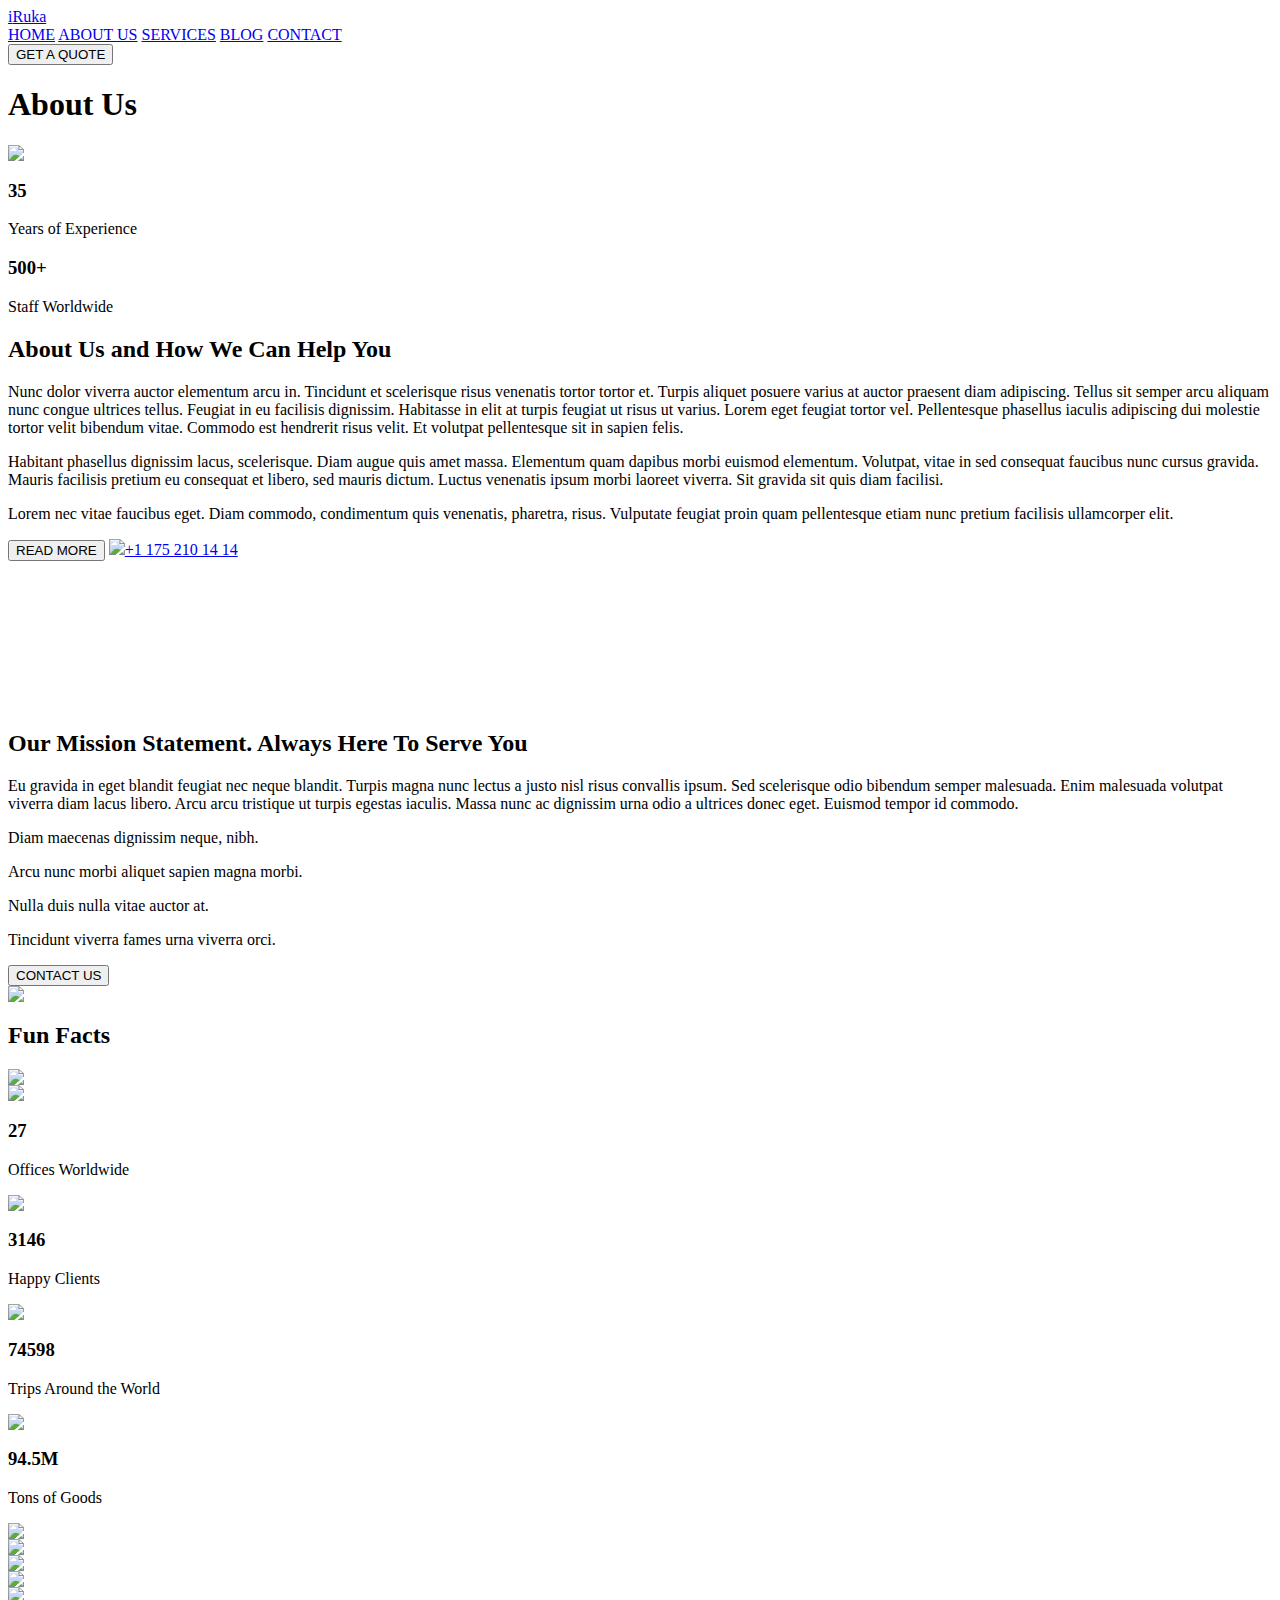
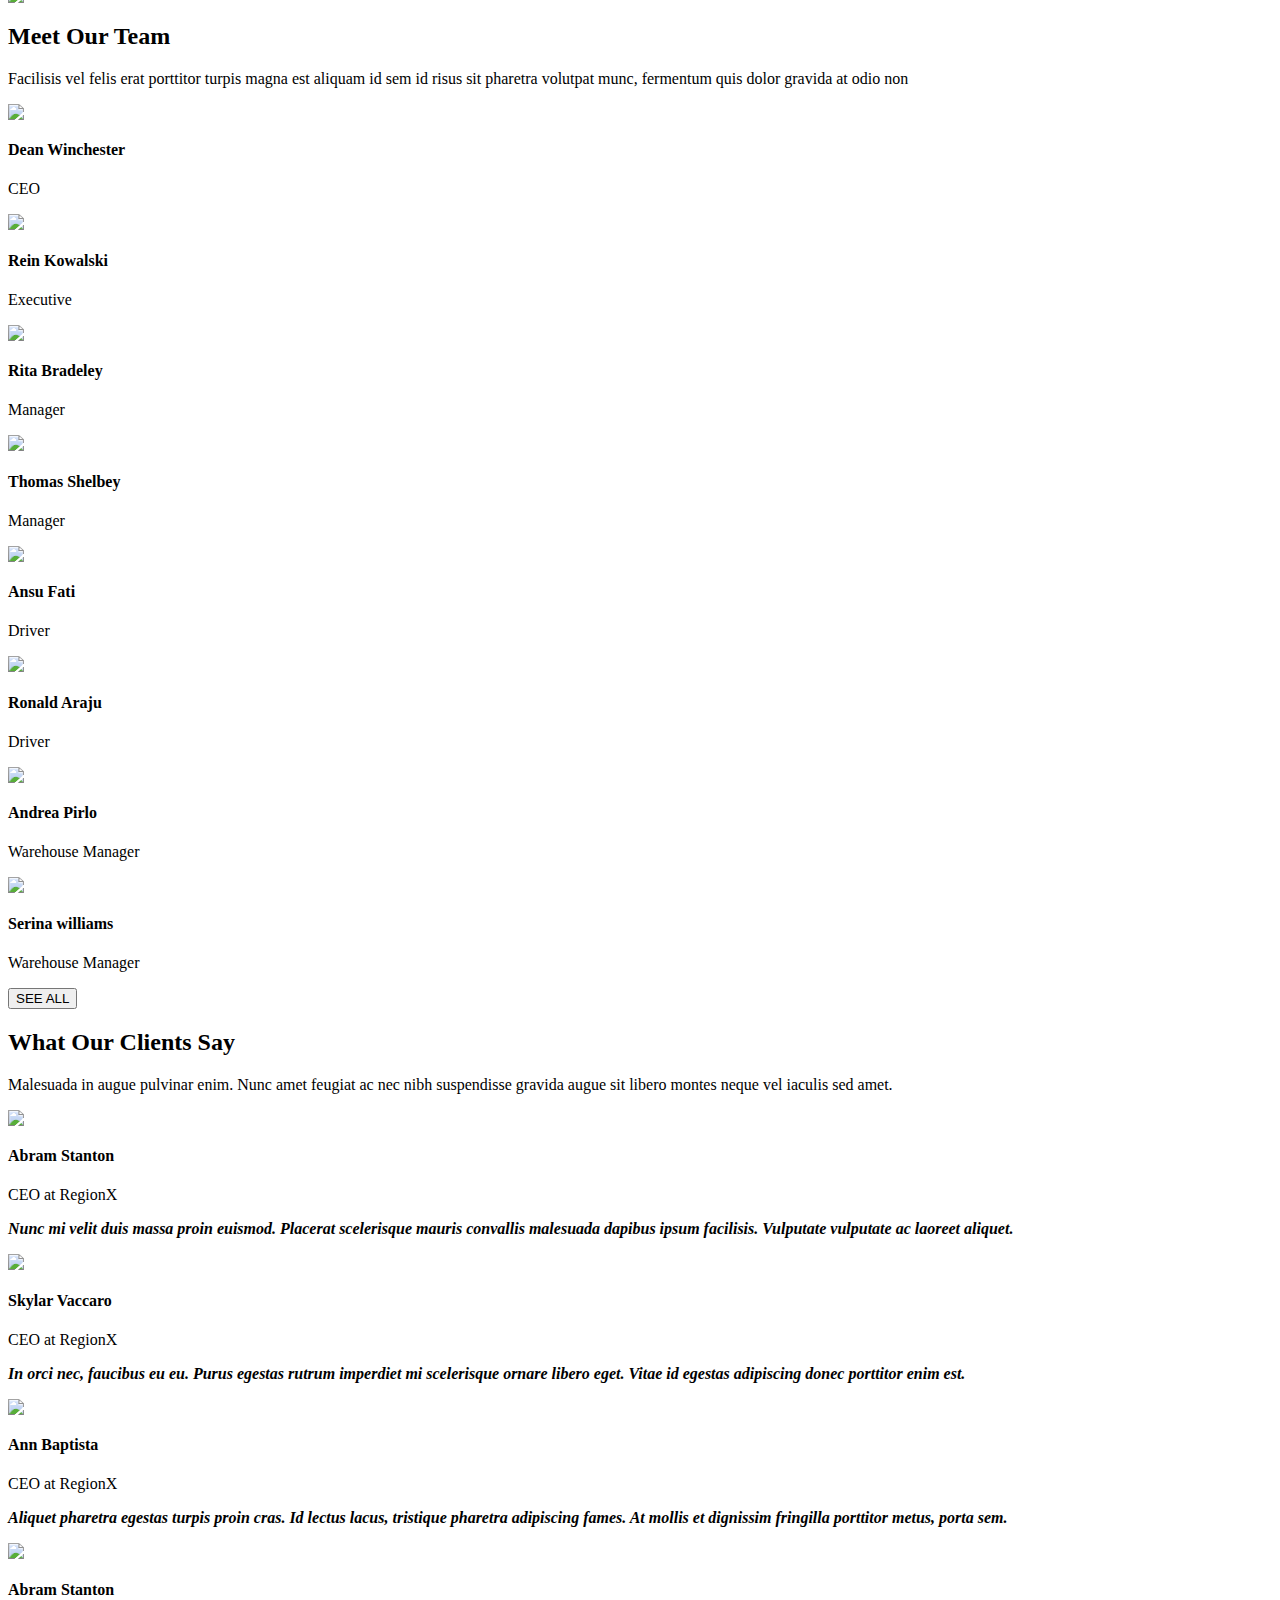
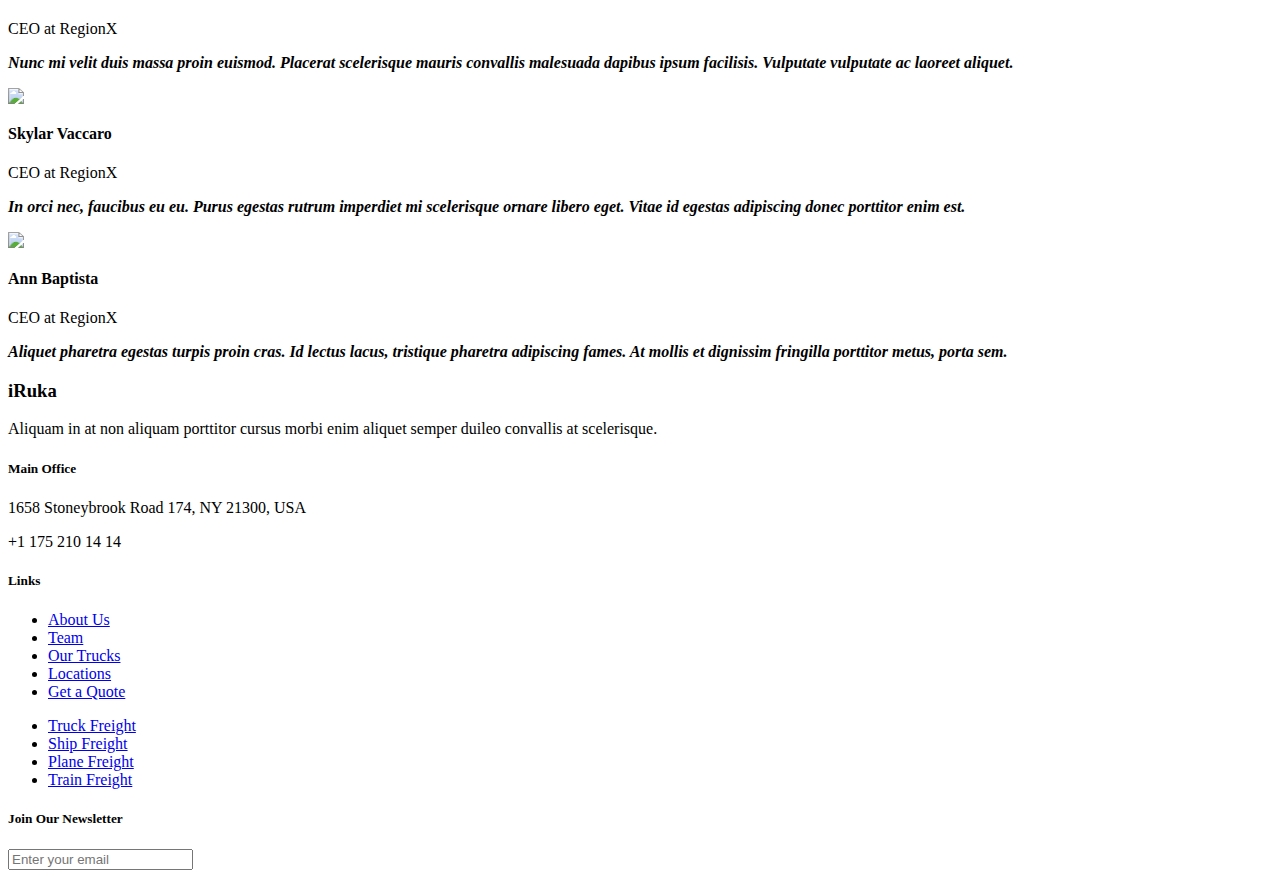
==== about.html @ fce58957 "modified HTML files" ====
<html lang="en">
<head>
    <meta charset="UTF-8">
    <meta name="viewport" content="width=device-width, initial-scale=1.0">
    <link rel="preconnect" href="https://fonts.googleapis.com">
    <link rel="preconnect" href="https://fonts.gstatic.com" crossorigin>
    <link href="https://fonts.googleapis.com/css2?family=Kaushan+Script&family=Public+Sans:wght@300;400&family=Work+Sans:wght@200;300;400;500;600;700;800&display=swap" rel="stylesheet">
    <link rel="stylesheet" href="https://cdnjs.cloudflare.com/ajax/libs/font-awesome/6.4.0/css/all.min.css" integrity="sha512-iecdLmaskl7CVkqkXNQ/ZH/XLlvWZOJyj7Yy7tcenmpD1ypASozpmT/E0iPtmFIB46ZmdtAc9eNBvH0H/ZpiBw==" crossorigin="anonymous" referrerpolicy="no-referrer" />
    <link rel="stylesheet" href="app/scss/style.css">
    <title>Iruka - Transportation & Logistics</title>
</head>
<body>
    <header class="header container">
        <nav class="flex flex-jc-sb flex-ai-c">
            <a href="/" class="header__logo"><span>i</span>Ruka</a>

            <a id="btnhamburger" href="#" class="header__menu hide-for-desktop">
                <span></span>
                <span></span>
                <span></span>
            </a>
            <div class="header__links hide-for-mobile">
                <a href="index.html">HOME</a>
                <a href="about.html">ABOUT US</a>
                <a href="#">SERVICES</a>
                <a href="#">BLOG</a>
                <a href="#">CONTACT</a>
            </div>
            <div class="hide-for-mobile">
                <a href="#" class="header__search hide-for-mobile">
                    <!--<img src="/images/search-solid 1.png">-->
                    <i class="fa-solid fa-magnifying-glass"></i>
                </a>
                <button type="button">GET A QUOTE</button>
            </div>
        </nav>
    </header>
    <section class="heroab container">
        <div class="heroab__text container">
        <h1>About Us</h1>
        </div>
    </section>
    <section class="solutionsab container">
        <div class="solutionsab__container">
            <div class="solutionsab__image">
               <img src="/images/about.png">
               <div class="solutionsab__boxes">
                <div class="box1">
                    <h3>35</h3>
                    <p>Years of Experience</p>
                </div>
                <div class="box2">
                    <h3>500+</h3>
                    <p>Staff Worldwide</p>
                </div>
               </div>
            </div>
            <div class="solutionsab__text">
                <h2>About Us and How We Can Help You</h2>
                <p>Nunc dolor viverra auctor elementum arcu in. Tincidunt et scelerisque risus venenatis tortor tortor et. Turpis aliquet posuere varius at auctor praesent diam adipiscing. Tellus sit semper arcu aliquam nunc congue ultrices tellus. Feugiat in eu facilisis dignissim. Habitasse in elit at turpis feugiat ut risus ut varius. Lorem eget feugiat tortor vel. Pellentesque phasellus iaculis adipiscing dui molestie tortor velit bibendum vitae. Commodo est hendrerit risus velit. Et volutpat pellentesque sit in sapien felis.</p>
                <p>Habitant phasellus dignissim lacus, scelerisque. Diam augue quis amet massa. Elementum quam dapibus morbi euismod elementum. Volutpat, vitae in sed consequat faucibus nunc cursus gravida. Mauris facilisis pretium eu consequat et libero, sed mauris dictum. Luctus venenatis ipsum morbi laoreet viverra. Sit gravida sit quis diam facilisi.</p>
                <p>Lorem nec vitae faucibus eget. Diam commodo, condimentum quis venenatis, pharetra, risus. Vulputate feugiat proin quam pellentesque etiam nunc pretium facilisis ullamcorper elit.</p>
                <div class="solutionsab__ctn">
                    <button type="button" class="solutionsab__cta">READ MORE</button>
                    <a href="#"><img src="/images/phone.png">+1 175 210 14 14</a>
                </div>
            </div>
        </div>
    </section>
    <section class="videobg">
        <div>
        <video src="/video/container_ship.mp4"></video>
        </div>
    </section>
    <section class="offersab mar-dow">
        <div class="container">
            <div class="offersab__text">
                <h2>Our Mission Statement.
                    Always Here To Serve You</h2>
                <p>
                    Eu gravida in eget blandit feugiat nec neque blandit. Turpis magna nunc lectus a justo nisl risus convallis ipsum. Sed scelerisque odio bibendum semper malesuada. Enim malesuada volutpat viverra diam lacus libero. Arcu arcu tristique ut turpis egestas iaculis. Massa nunc ac dignissim urna odio a ultrices donec eget. Euismod tempor id commodo.
                </p>
                <div class="offersab__check">
                    <p><i class="fa-solid fa-circle-check"></i>Diam maecenas dignissim neque, nibh.</p>
                    <p><i class="fa-solid fa-circle-check"></i>Arcu nunc morbi aliquet sapien magna morbi.</p>
                    <p><i class="fa-solid fa-circle-check"></i>Nulla duis nulla vitae auctor at.</p>
                    <p><i class="fa-solid fa-circle-check"></i>Tincidunt viverra fames urna viverra orci.</p>
                </div>
                <div class="offersab__ctn">
                    <button type="button" class="offersab__cta">CONTACT US</button>
                </div>
            </div>
            <div class="offersab__video">
                <img src="/images/mission.png">
            </div>
        </div>
    </section>
    <section class="facts">
        <div class="facts__container">
            <h2>Fun Facts</h2>
            <div class="facts__grid1">
                <div class="facts__image">
                    <img src="/images/map.png">
                </div>
                <div class="facts__items">
                    <div>
                    <div class="facts__item">
                        <img src="/images/officesworldwide.png">
                        <h3>27</h3>
                        <p>Offices Worldwide</p>
                    </div>
                    <div class="facts__item">
                        <img src="/images/happyclient.png">
                        <h3>3146</h3>
                        <p>Happy Clients</p>
                    </div>
                </div>
                <div>
                    <div class="facts__item">
                        <img src="/images/tripsaroundtheworld.png">
                        <h3>74598</h3>
                        <p>Trips Around the World</p>
                    </div>
                    <div class="facts__item">
                        <img src="/images/officesworldwide.png">
                        <h3>94.5M</h3>
                        <p>Tons of Goods</p>
                    </div>
                </div>
                </div>
            </div>
        </div>
    </section>
    <section class="offers">
        <div class="container">
            <div class="offers__grid">
                <div class="offers__item"><img src="/images/amazon.png"></div>
                <div class="offers__item"><img src="/images/redbull.png"></div>
                <div class="offers__item"><img src="/images/microsoft.png"></div>
                <div class="offers__item"><img src="/images/puma.png"></div>
                <div class="offers__item"><img src="/images/fedex.png"></div>
            </div>
        </div>
    </section>
    <section class="team container">
        <h2>Meet Our Team</h2>
        <p class="team__parag">Facilisis vel felis erat porttitor turpis magna est aliquam id sem id risus sit pharetra volutpat munc, fermentum quis dolor gravida at odio non</p>
        <div class="team__grid">
            <div class="team__item">
                <img src="/images/DeanWinchester.png">
                <div class="team__text">
                    <h4>Dean Winchester</h4>
                    <p>CEO</p>
                    <div class="social">
                        <a href="#"><i class="fa-brands fa-facebook-f"></i></a>
                        <a href="#"><i class="fa-brands fa-twitter"></i></a>
                        <a href="#"><i class="fa-brands fa-linkedin-in"></i></a>
                    </div>
                </div>
            </div>
            <div class="team__item">
                <img src="/images/ReinKowalski.png">
                <div class="team__text">
                    <h4>Rein Kowalski</h4>
                    <p>Executive</p>
                    <div class="social">
                        <a href="#"><i class="fa-brands fa-facebook-f"></i></a>
                        <a href="#"><i class="fa-brands fa-twitter"></i></a>
                        <a href="#"><i class="fa-brands fa-linkedin-in"></i></a>
                    </div>
                </div>
            </div><div class="team__item">
                <img src="/images/img3.png">
                <div class="team__text">
                    <h4>Rita Bradeley</h4>
                    <p>Manager</p>
                    <div class="social">
                        <a href="#"><i class="fa-brands fa-facebook-f"></i></a>
                        <a href="#"><i class="fa-brands fa-twitter"></i></a>
                        <a href="#"><i class="fa-brands fa-linkedin-in"></i></a>
                    </div>
                </div>
            </div><div class="team__item">
                <img src="/images/img4.png">
                <div class="team__text">
                    <h4>Thomas Shelbey</h4>
                    <p>Manager</p>
                    <div class="social">
                        <a href="#"><i class="fa-brands fa-facebook-f"></i></a>
                        <a href="#"><i class="fa-brands fa-twitter"></i></a>
                        <a href="#"><i class="fa-brands fa-linkedin-in"></i></a>
                    </div>
                </div>
            </div><div class="team__item">
                <img src="/images/img5.png">
                <div class="team__text">
                    <h4>Ansu Fati</h4>
                    <p>Driver</p>
                    <div class="social">
                        <a href="#"><i class="fa-brands fa-facebook-f"></i></a>
                        <a href="#"><i class="fa-brands fa-twitter"></i></a>
                        <a href="#"><i class="fa-brands fa-linkedin-in"></i></a>
                    </div>
                </div>
            </div><div class="team__item">
                <img src="/images/img6.png">
                <div class="team__text">
                    <h4>Ronald Araju</h4>
                    <p>Driver</p>
                    <div class="social">
                        <a href="#"><i class="fa-brands fa-facebook-f"></i></a>
                        <a href="#"><i class="fa-brands fa-twitter"></i></a>
                        <a href="#"><i class="fa-brands fa-linkedin-in"></i></a>
                    </div>
                </div>
            </div><div class="team__item">
                <img src="/images/img7.png">
                <div class="team__text">
                    <h4>Andrea Pirlo</h4>
                    <p>Warehouse Manager</p>
                    <div class="social">
                        <a href="#"><i class="fa-brands fa-facebook-f"></i></a>
                        <a href="#"><i class="fa-brands fa-twitter"></i></a>
                        <a href="#"><i class="fa-brands fa-linkedin-in"></i></a>
                    </div>
                </div>
            </div><div class="team__item">
                <img src="/images/img8.png">
                <div class="team__text">
                    <h4>Serina williams</h4>
                    <p>Warehouse Manager</p>
                    <div class="social">
                        <a href="#"><i class="fa-brands fa-facebook-f"></i></a>
                        <a href="#"><i class="fa-brands fa-twitter"></i></a>
                        <a href="#"><i class="fa-brands fa-linkedin-in"></i></a>
                    </div>
                </div>
            </div>
        </div>
        <div class="team__ctn">
            <button type="button" class="team__cta">SEE ALL</button>
        </div>
    </section>
    <section class="clients mar-top">
        <div class="container">
        <h2>What Our Clients Say</h2>
        <p class="clients__parag">Malesuada in augue pulvinar enim. Nunc amet feugiat ac nec nibh suspendisse gravida augue sit libero montes neque vel iaculis sed amet.</p>
        <div class="clients__flex">
        <div class="clients__profile">
            <img src="/images/profile1.png" draggable="false">
            <h4>Abram Stanton</h4>
            <p>CEO at RegionX</p>
            <p><em><strong>Nunc mi velit duis massa proin euismod. Placerat scelerisque mauris convallis malesuada dapibus ipsum facilisis. Vulputate vulputate ac laoreet aliquet.</strong></em></p>
        </div>
        <div class="clients__profile">
            <img src="/images/profile2.png" draggable="false">
            <h4>Skylar Vaccaro</h4>
            <p>CEO at RegionX</p>
            <p><em><strong>In orci nec, faucibus eu eu. Purus egestas rutrum imperdiet mi scelerisque ornare libero eget. Vitae id egestas adipiscing donec porttitor enim est.</strong></em></p>
        </div>
        <div class="clients__profile">
            <img src="/images/profile3.png" draggable="false">
            <h4>Ann Baptista</h4>
            <p>CEO at RegionX</p>
            <p><em><strong>Aliquet pharetra egestas turpis proin cras. Id lectus lacus, tristique pharetra adipiscing fames. At mollis et dignissim fringilla porttitor metus, porta sem.</strong></em></p>
        </div>
        <div class="clients__profile">
            <img src="/images/profile1.png" draggable="false">
            <h4>Abram Stanton</h4>
            <p>CEO at RegionX</p>
            <p><em><strong>Nunc mi velit duis massa proin euismod. Placerat scelerisque mauris convallis malesuada dapibus ipsum facilisis. Vulputate vulputate ac laoreet aliquet.</strong></em></p>
        </div>
        <div class="clients__profile">
            <img src="/images/profile2.png" draggable="false">
            <h4>Skylar Vaccaro</h4>
            <p>CEO at RegionX</p>
            <p><em><strong>In orci nec, faucibus eu eu. Purus egestas rutrum imperdiet mi scelerisque ornare libero eget. Vitae id egestas adipiscing donec porttitor enim est.</strong></em></p>
        </div>
        <div class="clients__profile">
            <img src="/images/profile3.png" draggable="false">
            <h4>Ann Baptista</h4>
            <p>CEO at RegionX</p>
            <p><em><strong>Aliquet pharetra egestas turpis proin cras. Id lectus lacus, tristique pharetra adipiscing fames. At mollis et dignissim fringilla porttitor metus, porta sem.</strong></em></p>
        </div>
        </div>
        <div class="clients__point">
            <span class="ponit1"></span>
            <span class="ponit1"></span>
            <span class="ponit1"></span>
        </div>
        </div>
    </section>
    <footer class="footer container">
        <div class="footer__container">
            <div class="footer__row">
                <div class="footer__col">
                    <h3>iRuka</h3>
                    <p>Aliquam in at non aliquam porttitor 
                        cursus morbi enim aliquet semper
                        duileo convallis at scelerisque. 
                    </p>
                    <div class="footer__social">
                        <a href="#"><i class="fa-brands fa-facebook-f"></i></a>
                        <a href="#"><i class="fa-brands fa-twitter"></i></a>
                        <a href="#"><i class="fa-brands fa-linkedin-in"></i></a>
                    </div>
                </div>
                <div class="footer__col main">
                    <h5>Main Office</h5>
                    <p>
                        1658 Stoneybrook Road 174, NY 21300, USA
                    </p>
                    <p>
                        +1 175 210 14 14
                    </p>
                </div>
                <div class="footer__col links">
                    <h5>Links</h5>
                    <ul>
                        <li><a href="about.html">About Us</a></li>
                        <li><a href="team.html">Team</a></li>
                        <li><a href="#">Our Trucks</a></li>
                        <li><a href="Locations.html">Locations</a></li>
                        <li><a href="#">Get a Quote</a></li>
                    </ul>
                </div>
                <div class="footer__col links2">
                    <ul>
                        <li><a href="#">Truck Freight</a></li>
                        <li><a href="#">Ship Freight</a></li>
                        <li><a href="#">Plane Freight</a></li>
                        <li><a href="#">Train Freight</a></li>
                    </ul>
                </div>
                <div class="footer__col">
                    <h5>Join Our Newsletter</h5>
                    <div class="footer__input">
                        <input type="email" placeholder="Enter your email">
                        <a href="#"><i class="fa-solid fa-paper-plane"></i></a>
                    </div>
                </div>
            </div>
        </div>
    </footer>

    <script src="/app/js/script.js"></script>
</body>
</html>
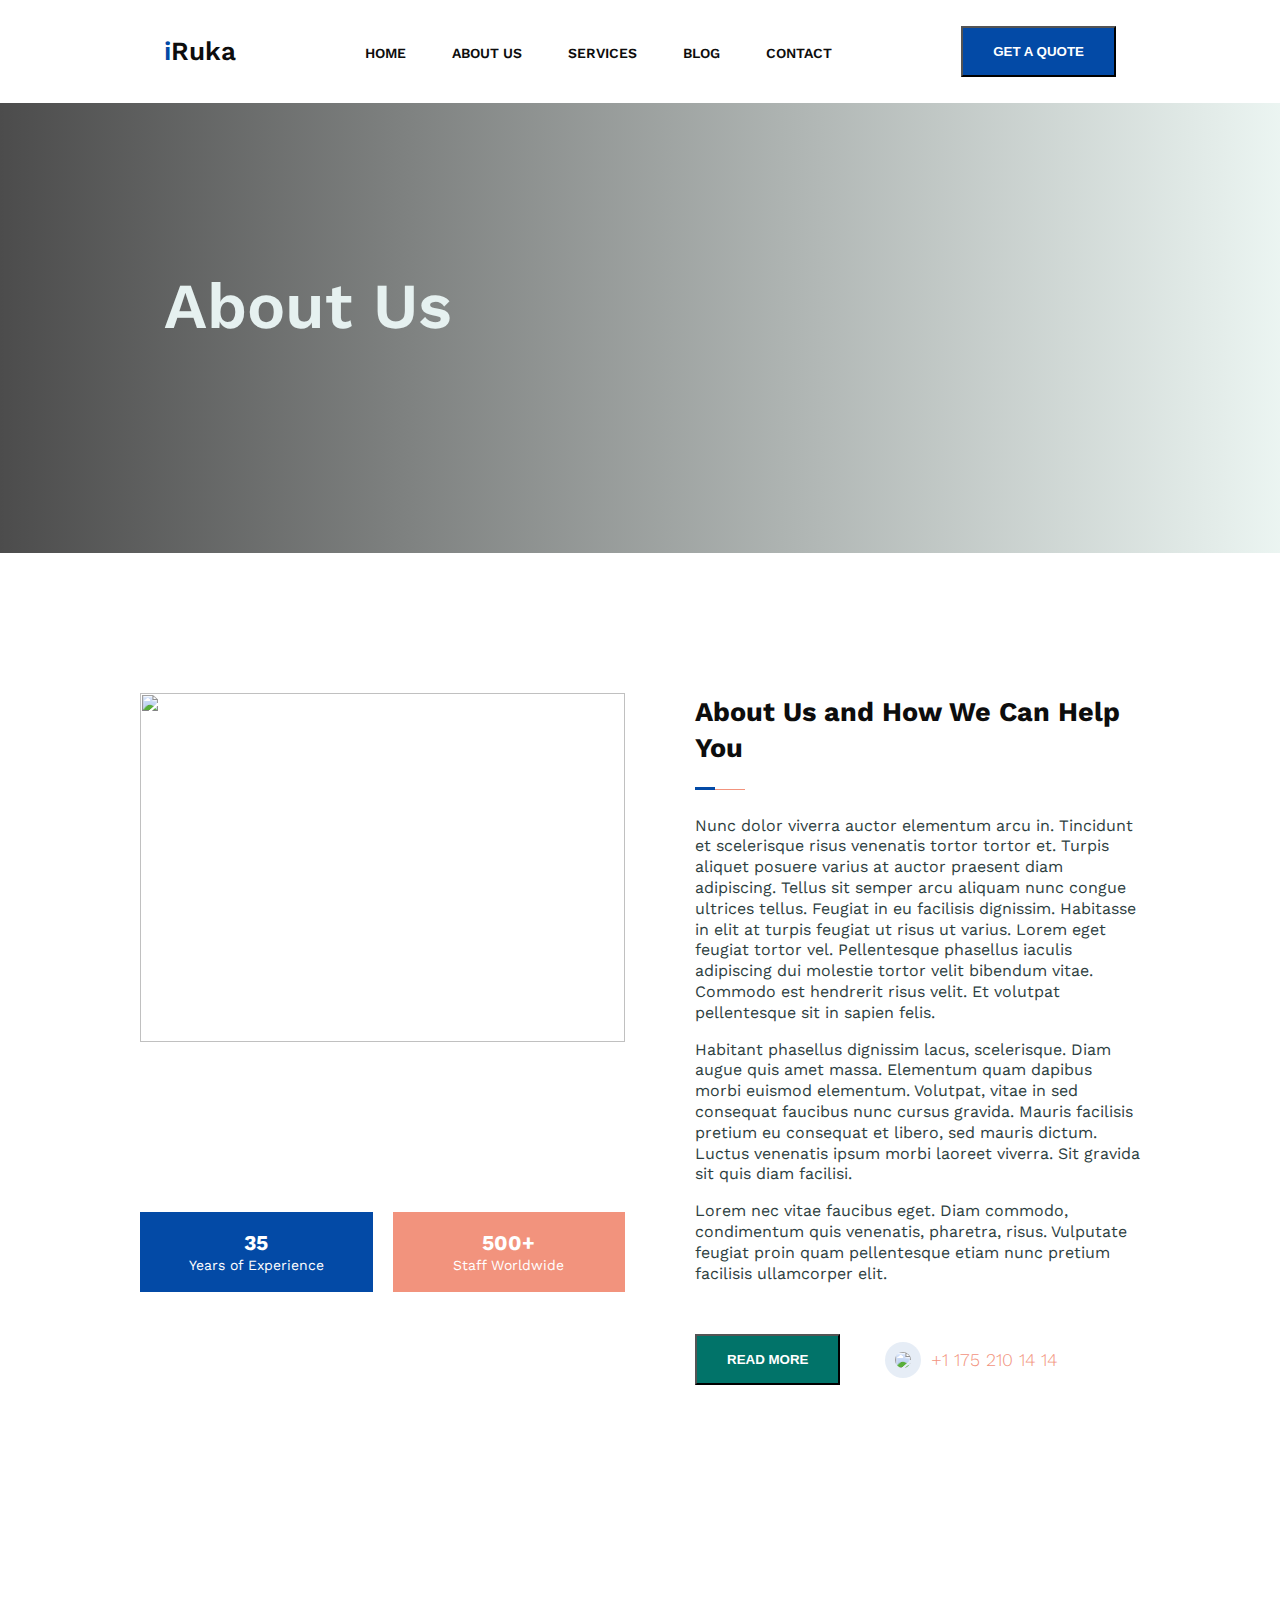
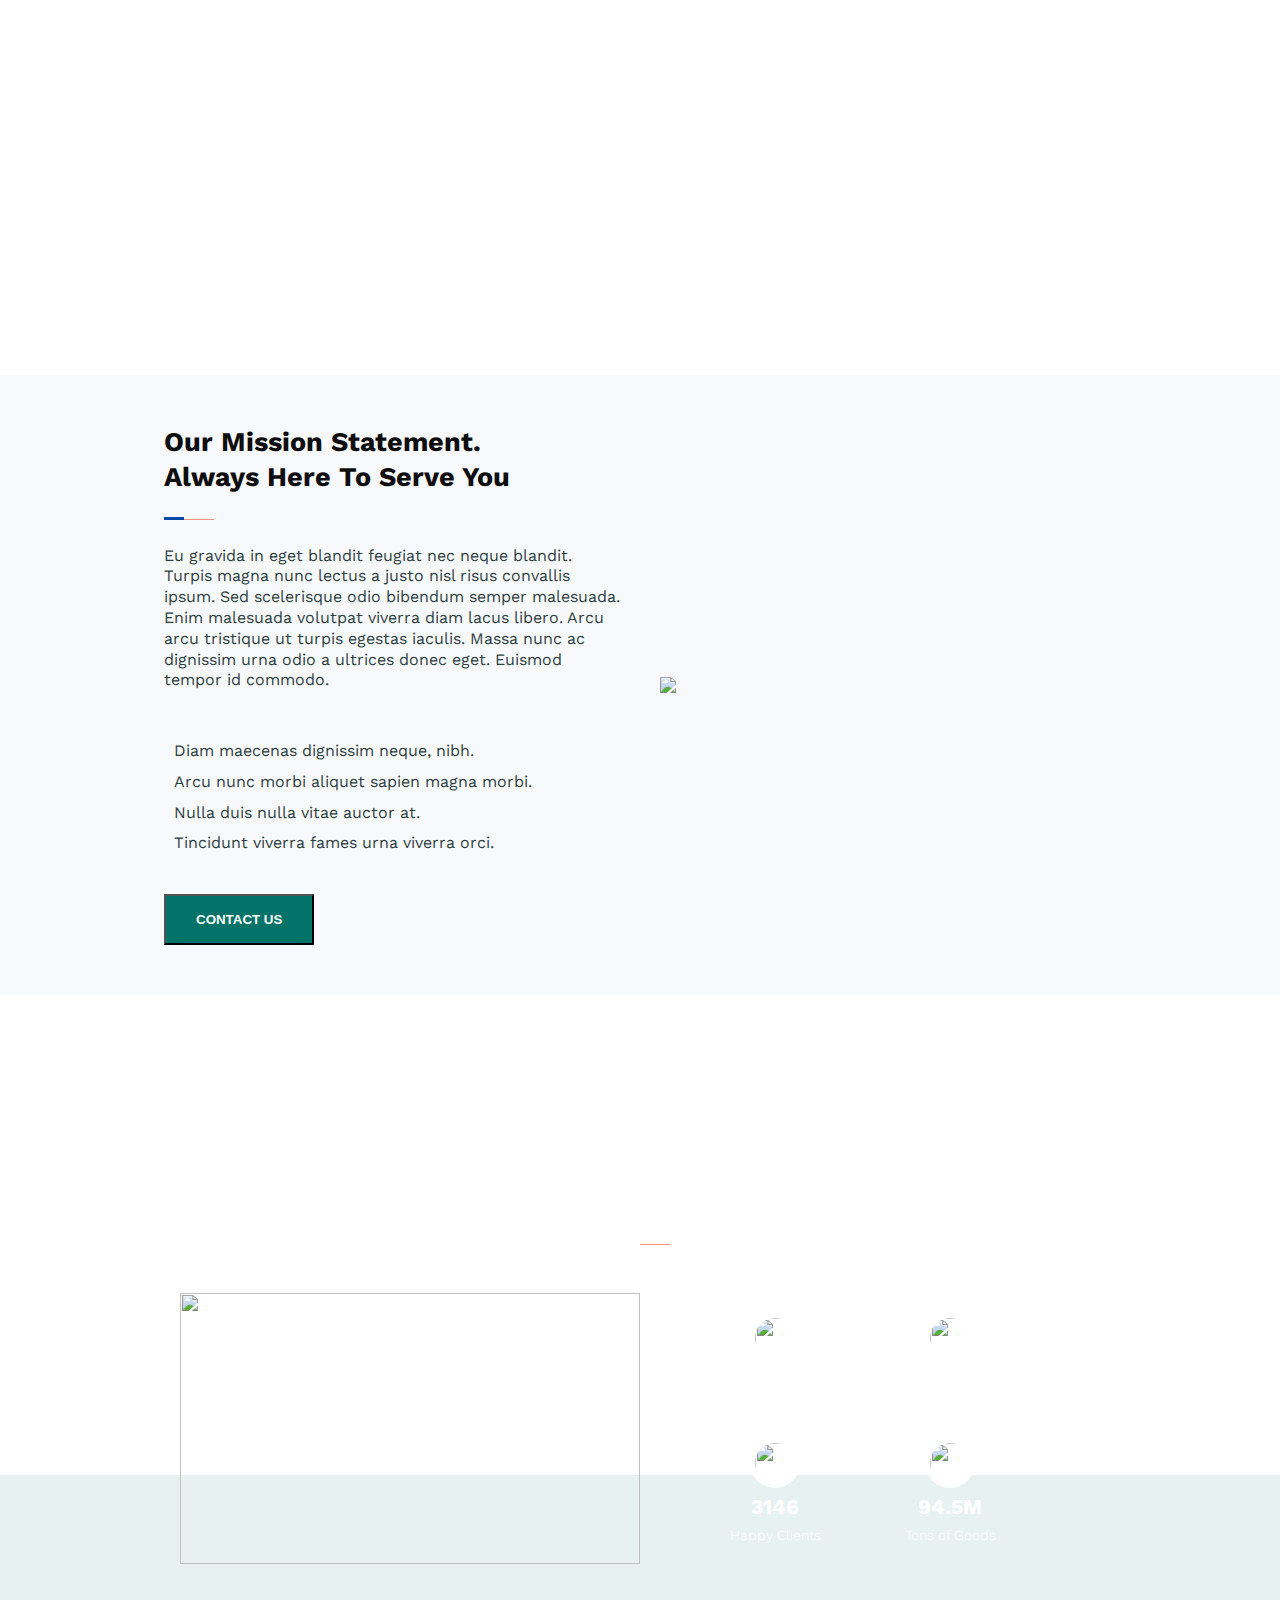
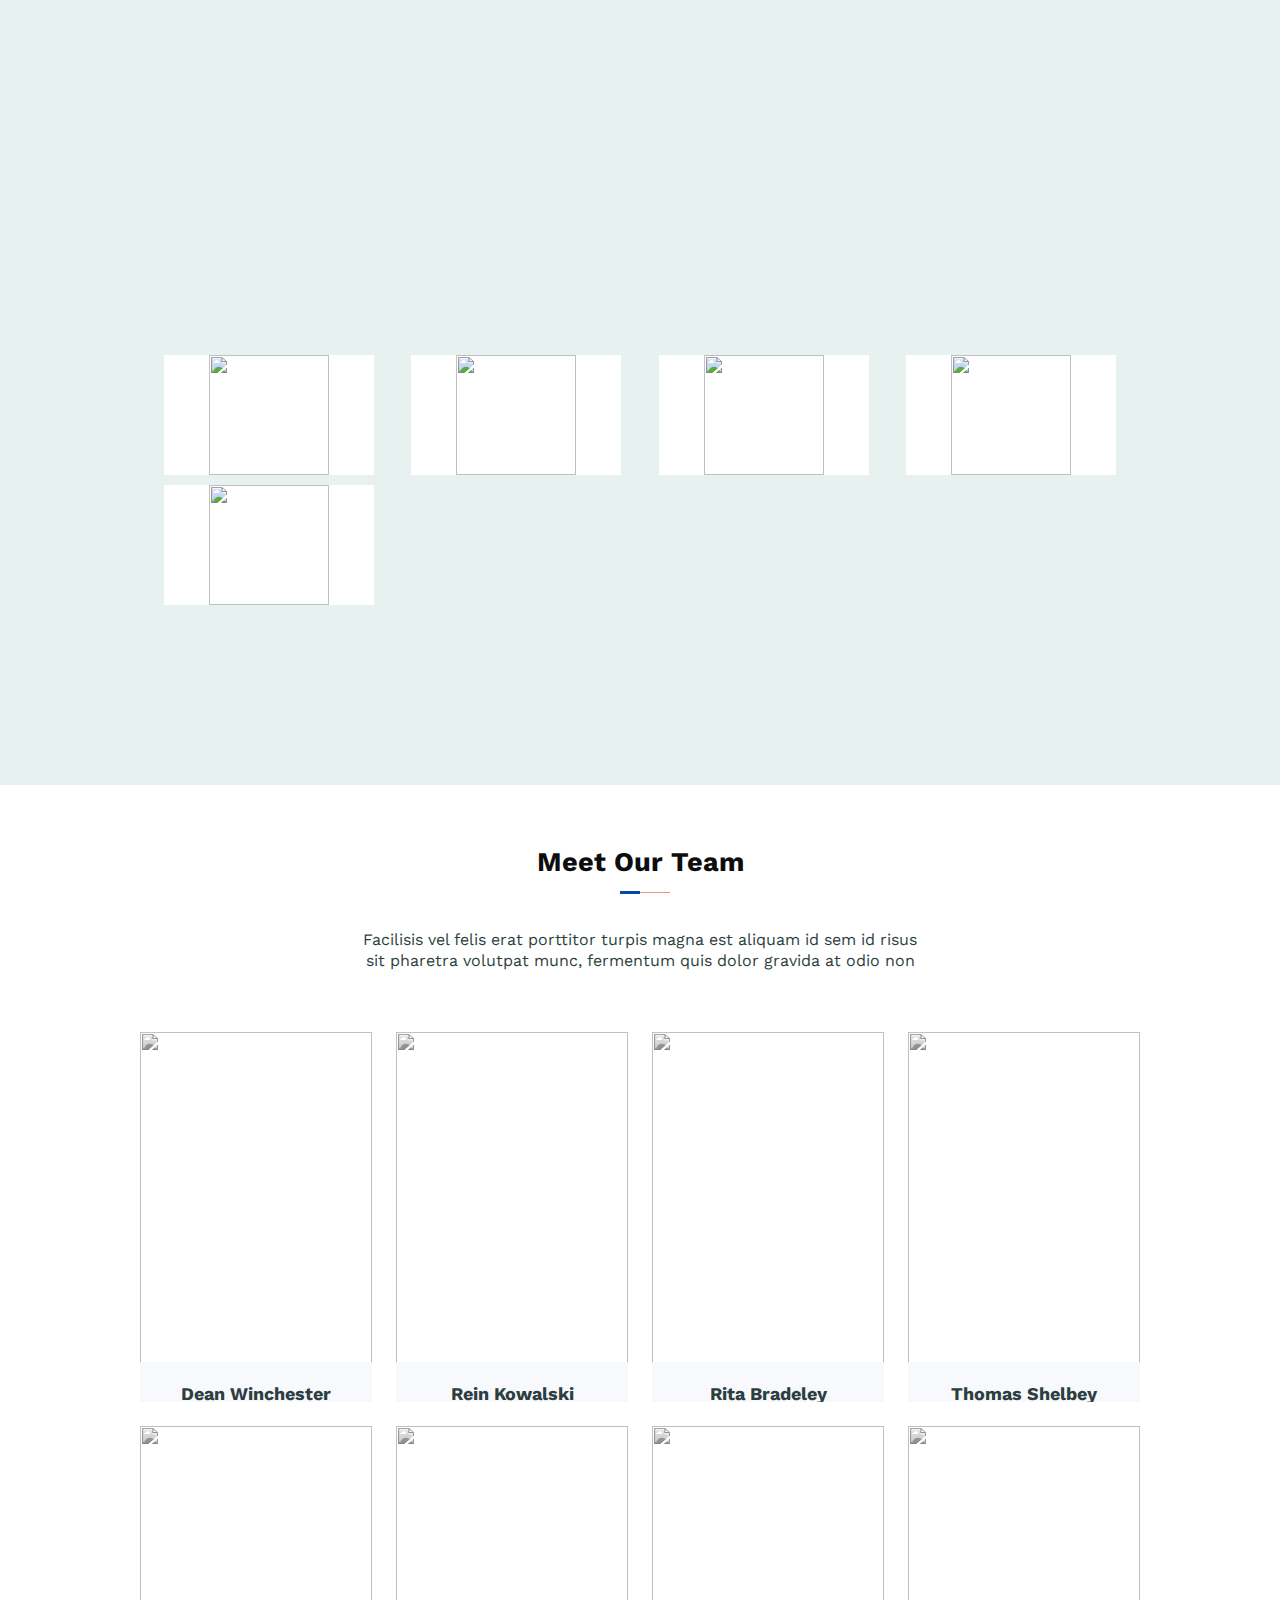
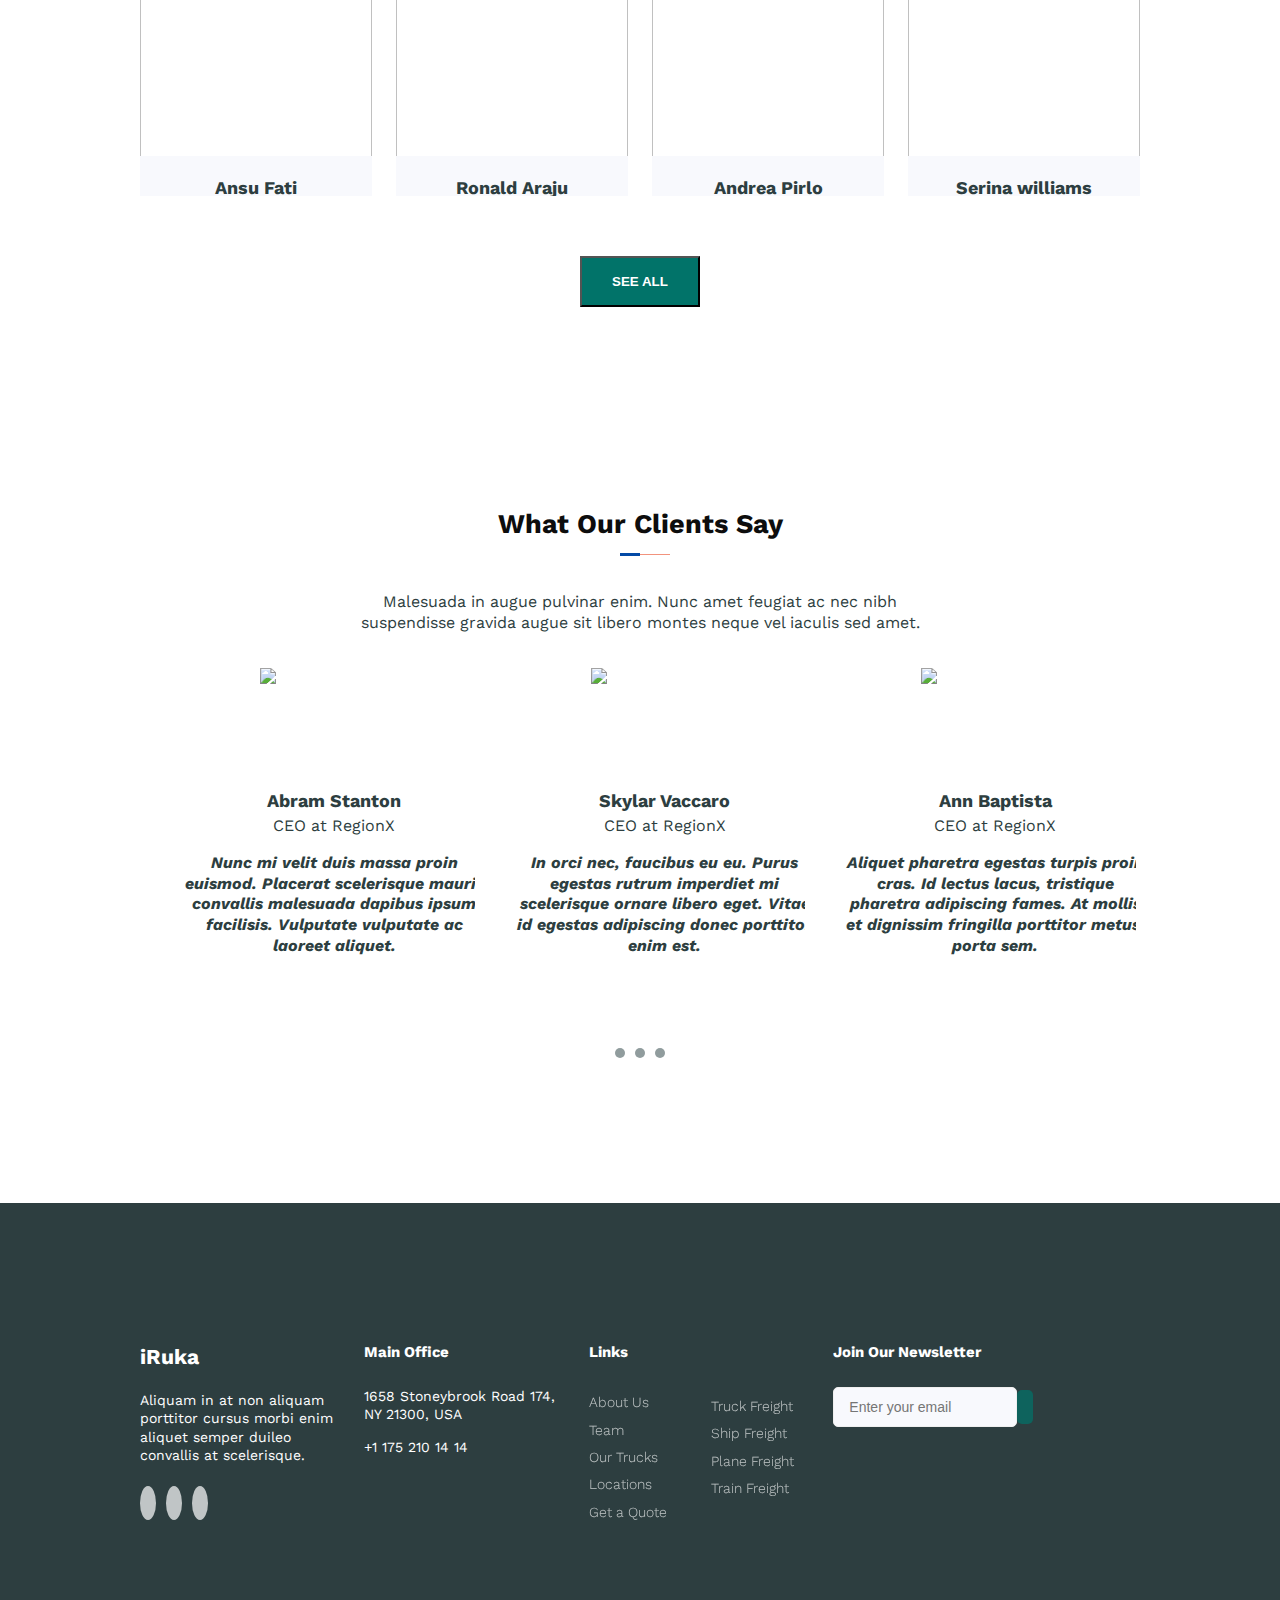
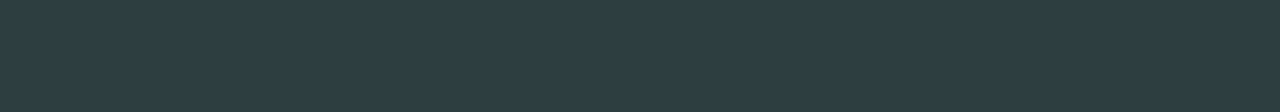
==== commit c4e4da29: "add pages" ====
--- a/about.html
+++ b/about.html
@@ -43,7 +43,7 @@
     <section class="solutionsab container">
         <div class="solutionsab__container">
             <div class="solutionsab__image">
-               <img src="/images/about.png">
+               <img src="./images/about.png">
                <div class="solutionsab__boxes">
                 <div class="box1">
                     <h3>35</h3>
@@ -62,14 +62,14 @@
                 <p>Lorem nec vitae faucibus eget. Diam commodo, condimentum quis venenatis, pharetra, risus. Vulputate feugiat proin quam pellentesque etiam nunc pretium facilisis ullamcorper elit.</p>
                 <div class="solutionsab__ctn">
                     <button type="button" class="solutionsab__cta">READ MORE</button>
-                    <a href="#"><img src="/images/phone.png">+1 175 210 14 14</a>
+                    <a href="#"><img src="./images/phone.png">+1 175 210 14 14</a>
                 </div>
             </div>
         </div>
     </section>
     <section class="videobg">
         <div>
-        <video src="/video/container_ship.mp4"></video>
+        <video src="./video/container_ship.mp4"></video>
         </div>
     </section>
     <section class="offersab mar-dow">
@@ -91,7 +91,7 @@
                 </div>
             </div>
             <div class="offersab__video">
-                <img src="/images/mission.png">
+                <img src="./images/mission.png">
             </div>
         </div>
     </section>
@@ -100,29 +100,29 @@
             <h2>Fun Facts</h2>
             <div class="facts__grid1">
                 <div class="facts__image">
-                    <img src="/images/map.png">
+                    <img src="./images/map.png">
                 </div>
                 <div class="facts__items">
                     <div>
                     <div class="facts__item">
-                        <img src="/images/officesworldwide.png">
+                        <img src="./images/officesworldwide.png">
                         <h3>27</h3>
                         <p>Offices Worldwide</p>
                     </div>
                     <div class="facts__item">
-                        <img src="/images/happyclient.png">
+                        <img src="./images/happyclient.png">
                         <h3>3146</h3>
                         <p>Happy Clients</p>
                     </div>
                 </div>
                 <div>
                     <div class="facts__item">
-                        <img src="/images/tripsaroundtheworld.png">
+                        <img src="./images/tripsaroundtheworld.png">
                         <h3>74598</h3>
                         <p>Trips Around the World</p>
                     </div>
                     <div class="facts__item">
-                        <img src="/images/officesworldwide.png">
+                        <img src="./images/officesworldwide.png">
                         <h3>94.5M</h3>
                         <p>Tons of Goods</p>
                     </div>
@@ -134,11 +134,11 @@
     <section class="offers">
         <div class="container">
             <div class="offers__grid">
-                <div class="offers__item"><img src="/images/amazon.png"></div>
-                <div class="offers__item"><img src="/images/redbull.png"></div>
-                <div class="offers__item"><img src="/images/microsoft.png"></div>
-                <div class="offers__item"><img src="/images/puma.png"></div>
-                <div class="offers__item"><img src="/images/fedex.png"></div>
+                <div class="offers__item"><img src="./images/amazon.png"></div>
+                <div class="offers__item"><img src="./images/redbull.png"></div>
+                <div class="offers__item"><img src="./images/microsoft.png"></div>
+                <div class="offers__item"><img src="./images/puma.png"></div>
+                <div class="offers__item"><img src="./images/fedex.png"></div>
             </div>
         </div>
     </section>
@@ -147,7 +147,7 @@
         <p class="team__parag">Facilisis vel felis erat porttitor turpis magna est aliquam id sem id risus sit pharetra volutpat munc, fermentum quis dolor gravida at odio non</p>
         <div class="team__grid">
             <div class="team__item">
-                <img src="/images/DeanWinchester.png">
+                <img src="./images/DeanWinchester.png">
                 <div class="team__text">
                     <h4>Dean Winchester</h4>
                     <p>CEO</p>
@@ -159,7 +159,7 @@
                 </div>
             </div>
             <div class="team__item">
-                <img src="/images/ReinKowalski.png">
+                <img src="./images/ReinKowalski.png">
                 <div class="team__text">
                     <h4>Rein Kowalski</h4>
                     <p>Executive</p>
@@ -170,7 +170,7 @@
                     </div>
                 </div>
             </div><div class="team__item">
-                <img src="/images/img3.png">
+                <img src="./images/img3.png">
                 <div class="team__text">
                     <h4>Rita Bradeley</h4>
                     <p>Manager</p>
@@ -181,7 +181,7 @@
                     </div>
                 </div>
             </div><div class="team__item">
-                <img src="/images/img4.png">
+                <img src="./images/img4.png">
                 <div class="team__text">
                     <h4>Thomas Shelbey</h4>
                     <p>Manager</p>
@@ -192,7 +192,7 @@
                     </div>
                 </div>
             </div><div class="team__item">
-                <img src="/images/img5.png">
+                <img src="./images/img5.png">
                 <div class="team__text">
                     <h4>Ansu Fati</h4>
                     <p>Driver</p>
@@ -203,7 +203,7 @@
                     </div>
                 </div>
             </div><div class="team__item">
-                <img src="/images/img6.png">
+                <img src="./images/img6.png">
                 <div class="team__text">
                     <h4>Ronald Araju</h4>
                     <p>Driver</p>
@@ -214,7 +214,7 @@
                     </div>
                 </div>
             </div><div class="team__item">
-                <img src="/images/img7.png">
+                <img src="./images/img7.png">
                 <div class="team__text">
                     <h4>Andrea Pirlo</h4>
                     <p>Warehouse Manager</p>
@@ -225,7 +225,7 @@
                     </div>
                 </div>
             </div><div class="team__item">
-                <img src="/images/img8.png">
+                <img src="./images/img8.png">
                 <div class="team__text">
                     <h4>Serina williams</h4>
                     <p>Warehouse Manager</p>
@@ -247,37 +247,37 @@
         <p class="clients__parag">Malesuada in augue pulvinar enim. Nunc amet feugiat ac nec nibh suspendisse gravida augue sit libero montes neque vel iaculis sed amet.</p>
         <div class="clients__flex">
         <div class="clients__profile">
-            <img src="/images/profile1.png" draggable="false">
+            <img src="./images/profile1.png" draggable="false">
             <h4>Abram Stanton</h4>
             <p>CEO at RegionX</p>
             <p><em><strong>Nunc mi velit duis massa proin euismod. Placerat scelerisque mauris convallis malesuada dapibus ipsum facilisis. Vulputate vulputate ac laoreet aliquet.</strong></em></p>
         </div>
         <div class="clients__profile">
-            <img src="/images/profile2.png" draggable="false">
+            <img src="./images/profile2.png" draggable="false">
             <h4>Skylar Vaccaro</h4>
             <p>CEO at RegionX</p>
             <p><em><strong>In orci nec, faucibus eu eu. Purus egestas rutrum imperdiet mi scelerisque ornare libero eget. Vitae id egestas adipiscing donec porttitor enim est.</strong></em></p>
         </div>
         <div class="clients__profile">
-            <img src="/images/profile3.png" draggable="false">
+            <img src="./images/profile3.png" draggable="false">
             <h4>Ann Baptista</h4>
             <p>CEO at RegionX</p>
             <p><em><strong>Aliquet pharetra egestas turpis proin cras. Id lectus lacus, tristique pharetra adipiscing fames. At mollis et dignissim fringilla porttitor metus, porta sem.</strong></em></p>
         </div>
         <div class="clients__profile">
-            <img src="/images/profile1.png" draggable="false">
+            <img src="./images/profile1.png" draggable="false">
             <h4>Abram Stanton</h4>
             <p>CEO at RegionX</p>
             <p><em><strong>Nunc mi velit duis massa proin euismod. Placerat scelerisque mauris convallis malesuada dapibus ipsum facilisis. Vulputate vulputate ac laoreet aliquet.</strong></em></p>
         </div>
         <div class="clients__profile">
-            <img src="/images/profile2.png" draggable="false">
+            <img src="./images/profile2.png" draggable="false">
             <h4>Skylar Vaccaro</h4>
             <p>CEO at RegionX</p>
             <p><em><strong>In orci nec, faucibus eu eu. Purus egestas rutrum imperdiet mi scelerisque ornare libero eget. Vitae id egestas adipiscing donec porttitor enim est.</strong></em></p>
         </div>
         <div class="clients__profile">
-            <img src="/images/profile3.png" draggable="false">
+            <img src="./images/profile3.png" draggable="false">
             <h4>Ann Baptista</h4>
             <p>CEO at RegionX</p>
             <p><em><strong>Aliquet pharetra egestas turpis proin cras. Id lectus lacus, tristique pharetra adipiscing fames. At mollis et dignissim fringilla porttitor metus, porta sem.</strong></em></p>
@@ -319,7 +319,7 @@
                     <ul>
                         <li><a href="about.html">About Us</a></li>
                         <li><a href="team.html">Team</a></li>
-                        <li><a href="#">Our Trucks</a></li>
+                        <li><a href="truck.html">Our Trucks</a></li>
                         <li><a href="Locations.html">Locations</a></li>
                         <li><a href="#">Get a Quote</a></li>
                     </ul>
--- a/app/scss/style.css
+++ b/app/scss/style.css
@@ -0,0 +1,2594 @@
+html {
+  font-size: 100%;
+  -webkit-box-sizing: border-box;
+          box-sizing: border-box;
+}
+
+*, *::before, *::after {
+  -webkit-box-sizing: inherit;
+          box-sizing: inherit;
+}
+
+body {
+  margin: 0;
+  padding: 0;
+  font-family: 'Work Sans', sans-serif;
+  color: #2D3E40;
+  font-size: 1.125rem;
+  font-weight: 300;
+  line-height: 1.3;
+}
+
+a, a:visited, a:hover {
+  text-decoration: none;
+}
+
+.container {
+  padding-left: 1.5rem;
+  padding-right: 1.5rem;
+}
+
+p {
+  color: #2D3E40;
+  font-size: 1rem;
+  font-weight: 400;
+}
+
+h1, h3 {
+  margin-top: 0;
+}
+
+h2 {
+  color: #0D0D0D;
+  position: relative;
+  margin-bottom: 50px;
+}
+
+@media (min-width: 64em) {
+  h2 {
+    font-size: 2,125rem;
+  }
+}
+
+h2::after {
+  content: "";
+  display: block;
+  width: 20px;
+  height: 3px;
+  background: #034AA6;
+  position: absolute;
+  z-index: 1;
+  top: 130%;
+}
+
+h2::before {
+  content: "";
+  display: block;
+  width: 50px;
+  height: 1px;
+  background: #F2937D;
+  position: absolute;
+  top: 133%;
+}
+
+.flex {
+  display: -webkit-box;
+  display: -ms-flexbox;
+  display: flex;
+}
+
+.flex-jc-sb {
+  -webkit-box-pack: justify;
+      -ms-flex-pack: justify;
+          justify-content: space-between;
+}
+
+.flex-jc-c {
+  -webkit-box-pack: center;
+      -ms-flex-pack: center;
+          justify-content: center;
+}
+
+.flex-ai-c {
+  -webkit-box-align: center;
+      -ms-flex-align: center;
+          align-items: center;
+}
+
+button, .button {
+  background: #034AA6;
+  padding: 1rem;
+  cursor: pointer;
+  color: #FFFFFF;
+  font-weight: 600;
+}
+
+@media (min-width: 40em) {
+  button, .button {
+    padding: 1rem 1.875rem;
+  }
+}
+
+@media (max-width: 63.9375em) {
+  .hide-for-mobile {
+    display: none;
+  }
+}
+
+@media (min-width: 64em) {
+  .hide-for-desktop {
+    display: none;
+  }
+}
+
+.mar-dow {
+  margin-bottom: 120px;
+}
+
+.mar-top {
+  margin-top: 60px;
+}
+
+.header nav {
+  padding: 26px;
+}
+
+@media (min-width: 64em) {
+  .header nav {
+    padding-left: 140px;
+    padding-right: 140px;
+  }
+}
+
+.header__logo {
+  font-size: 1.625rem;
+  font-weight: 600;
+  color: #0D0D0D;
+}
+
+.header__logo > span {
+  color: #034AA6;
+}
+
+.header__menu > span {
+  display: block;
+  width: 26px;
+  height: 2px;
+  background-color: #0D0D0D;
+}
+
+.header__menu > span:not(:last-child) {
+  margin-bottom: 3px;
+}
+
+.header__links a {
+  font-size: 0.875rem;
+  font-weight: 600;
+  color: #0D0D0D;
+  -webkit-transition: color 200ms ease-in-out;
+  transition: color 200ms ease-in-out;
+}
+
+.header__links a:not(:last-child) {
+  margin-right: 40px;
+}
+
+.header__links a:hover {
+  color: #034AA6;
+}
+
+.header__links a:active {
+  color: #034AA6;
+}
+
+.header__search img {
+  margin-right: 40px;
+}
+
+.hero {
+  background: -webkit-gradient(linear, left top, right top, from(rgba(0, 0, 0, 0.7)), to(rgba(61, 155, 124, 0.1))), url(/images/hero.png);
+  background: linear-gradient(to right, rgba(0, 0, 0, 0.7), rgba(61, 155, 124, 0.1)), url(/images/hero.png);
+  background-size: cover;
+  background-position: center;
+  height: 650.4px;
+  margin-bottom: 60px;
+}
+
+@media (min-width: 64em) {
+  .hero {
+    margin-bottom: 120px;
+  }
+}
+
+.hero__text {
+  text-align: center;
+  padding-top: 25%;
+}
+
+@media (min-width: 64em) {
+  .hero__text {
+    max-width: 932px;
+    text-align: left;
+    padding-left: 140px;
+    padding-top: 10%;
+  }
+}
+
+.hero h1 {
+  font-weight: 500;
+  font-size: 2.31rem;
+  line-height: 1.15;
+  color: #E6F1F0;
+  margin-bottom: 1.5rem;
+}
+
+@media (min-width: 64em) {
+  .hero h1 {
+    font-size: 4rem;
+    font-weight: 600;
+    line-height: 4.4rem;
+  }
+}
+
+.hero p {
+  color: #FFFFFF;
+  line-height: 1.5;
+  margin-bottom: 2.25rem;
+}
+
+@media (min-width: 64em) {
+  .hero p {
+    max-width: 600px;
+    margin-bottom: 3.5rem;
+  }
+}
+
+@media (min-width: 64em) {
+  .about {
+    padding-left: 140px;
+    padding-right: 140px;
+  }
+}
+
+.about__container {
+  display: -ms-grid;
+  display: grid;
+  -ms-grid-columns: 1fr;
+      grid-template-columns: 1fr;
+  gap: 1.875rem;
+}
+
+@media (min-width: 64em) {
+  .about__container {
+    -ms-grid-columns: (1fr)[2];
+        grid-template-columns: repeat(2, 1fr);
+    margin-top: 60px;
+  }
+}
+
+.about__image {
+  text-align: center;
+}
+
+.about__image img {
+  margin-top: 20px;
+  width: 100%;
+}
+
+.about__text {
+  text-align: center;
+}
+
+@media (min-width: 64em) {
+  .about__text {
+    text-align: left;
+    margin-left: 40px;
+  }
+}
+
+.about__text h2::after {
+  left: calc(50% - 20px);
+}
+
+@media (min-width: 64em) {
+  .about__text h2::after {
+    left: 0;
+  }
+}
+
+.about__text h2::before {
+  left: calc(50% - 20px);
+}
+
+@media (min-width: 64em) {
+  .about__text h2::before {
+    left: 0;
+  }
+}
+
+.about__ctn {
+  margin-top: 50px;
+  display: -webkit-box;
+  display: -ms-flexbox;
+  display: flex;
+  -webkit-box-align: center;
+      -ms-flex-align: center;
+          align-items: center;
+  -webkit-box-pack: center;
+      -ms-flex-pack: center;
+          justify-content: center;
+}
+
+@media (min-width: 64em) {
+  .about__ctn {
+    -webkit-box-pack: left;
+        -ms-flex-pack: left;
+            justify-content: left;
+  }
+}
+
+.about__ctn button {
+  padding: 1rem;
+}
+
+@media (min-width: 40em) {
+  .about__ctn button {
+    padding: 1rem 1.875rem;
+  }
+}
+
+.about__ctn a {
+  color: #F2937D;
+  font-size: 0,875rem;
+  margin: 0;
+  display: -webkit-box;
+  display: -ms-flexbox;
+  display: flex;
+  -webkit-box-align: center;
+      -ms-flex-align: center;
+          align-items: center;
+}
+
+.about__ctn a img {
+  width: 0,875rem;
+  height: 0,875rem;
+  background: #E6EDF6;
+  border-radius: 50%;
+  margin-left: 15px;
+  margin-right: 10px;
+  padding: 10px;
+  text-align: center;
+}
+
+.about__cta {
+  background: #017369;
+}
+
+@media (min-width: 40em) {
+  .about__cta {
+    margin-right: 30px;
+  }
+}
+
+.services {
+  margin-top: 60px;
+  margin-bottom: 60px;
+}
+
+@media (min-width: 64em) {
+  .services {
+    padding-left: 140px;
+    padding-right: 140px;
+    margin-top: 120px;
+    margin-bottom: 120px;
+  }
+}
+
+.services h2 {
+  margin: 0;
+  text-align: center;
+}
+
+@media (min-width: 40em) {
+  .services h2 {
+    text-align: left;
+  }
+}
+
+.services h2::after {
+  left: calc(50% - 20px);
+}
+
+@media (min-width: 40em) {
+  .services h2::after {
+    left: 0;
+  }
+}
+
+.services h2::before {
+  left: calc(50% - 20px);
+}
+
+@media (min-width: 40em) {
+  .services h2::before {
+    left: 0;
+  }
+}
+
+.services p {
+  max-width: 640px;
+  text-align: center;
+  margin-top: 30px;
+}
+
+@media (min-width: 40em) {
+  .services p {
+    text-align: left;
+    margin-top: 40px;
+  }
+}
+
+.services__grid {
+  display: -ms-grid;
+  display: grid;
+  -ms-grid-columns: 1fr;
+      grid-template-columns: 1fr;
+  gap: 1.875rem;
+}
+
+@media (min-width: 64em) {
+  .services__grid {
+    -ms-grid-columns: (1fr)[2];
+        grid-template-columns: repeat(2, 1fr);
+    margin-top: 60px;
+  }
+}
+
+.services__item {
+  background-color: #F8F9FD;
+  padding: 35px 30px;
+  width: 100%;
+  margin: auto;
+  display: -webkit-box;
+  display: -ms-flexbox;
+  display: flex;
+  -ms-flex-wrap: wrap;
+      flex-wrap: wrap;
+  -ms-flex-pack: distribute;
+      justify-content: space-around;
+  -webkit-box-align: center;
+      -ms-flex-align: center;
+          align-items: center;
+}
+
+@media (min-width: 40em) {
+  .services__item {
+    display: -webkit-box;
+    display: -ms-flexbox;
+    display: flex;
+    -ms-flex-wrap: nowrap;
+        flex-wrap: nowrap;
+  }
+}
+
+.services__text {
+  text-align: center;
+}
+
+@media (min-width: 40em) {
+  .services__text {
+    text-align: left;
+  }
+}
+
+.services__text a {
+  color: #034AA6;
+  font-size: 14px;
+  font-weight: 600;
+}
+
+.facts {
+  background-image: -webkit-gradient(linear, left top, left bottom, from(#FFFFFF), color-stop(50%, #FFFFFF), color-stop(50%, #E6F1F0), to(#E6F1F0));
+  background-image: linear-gradient(to bottom, #FFFFFF 0%, #FFFFFF 50%, #E6F1F0 50%, #E6F1F0 100%);
+  height: 80vh;
+}
+
+@media (min-width: 64em) {
+  .facts {
+    padding: 0 140px;
+  }
+}
+
+.facts__container {
+  background-image: url(/images/Funfacts.png);
+  background-repeat: no-repeat;
+  background-size: cover;
+  background-position: center;
+  height: 100%;
+  width: 100%;
+  padding-top: 60px;
+  padding-left: 40px;
+  padding-right: 40px;
+}
+
+.facts h2 {
+  text-align: center;
+  color: #FFFFFF;
+}
+
+.facts h2::after {
+  left: calc(50% - 20px);
+  background-color: #FFFFFF;
+}
+
+.facts h2::before {
+  left: calc(50% - 20px);
+}
+
+.facts__grid1 {
+  display: -ms-grid;
+  display: grid;
+  -ms-grid-columns: 1fr;
+      grid-template-columns: 1fr;
+}
+
+@media (min-width: 64em) {
+  .facts__grid1 {
+    -ms-grid-columns: (1fr)[2];
+        grid-template-columns: repeat(2, 1fr);
+    margin-top: 60px;
+  }
+}
+
+.facts__image img {
+  width: 100%;
+  -o-object-fit: cover;
+     object-fit: cover;
+}
+
+.facts__items {
+  display: -webkit-box;
+  display: -ms-flexbox;
+  display: flex;
+  -webkit-box-pack: center;
+      -ms-flex-pack: center;
+          justify-content: center;
+}
+
+.facts__item {
+  text-align: center;
+  color: #FFFFFF;
+  margin: 20px;
+}
+
+.facts__item img {
+  background-color: #FFFFFF;
+  border-radius: 50%;
+  width: 50px;
+  padding: 5px;
+}
+
+.facts__item h3 {
+  margin: 5px 0;
+}
+
+.facts__item p {
+  color: #FFFFFF;
+  font-size: 14px;
+  margin: 0;
+  font-weight: 300;
+}
+
+.offers {
+  background: #E6F1F0;
+  padding-top: 60px;
+  padding-bottom: 60px;
+}
+
+@media (min-width: 64em) {
+  .offers {
+    padding: 120px 140px;
+  }
+}
+
+.offers__grid {
+  margin-bottom: 50px;
+  display: -webkit-box;
+  display: -ms-flexbox;
+  display: flex;
+  -ms-flex-wrap: wrap;
+      flex-wrap: wrap;
+  -webkit-box-pack: center;
+      -ms-flex-pack: center;
+          justify-content: center;
+}
+
+@media (min-width: 40em) {
+  .offers__grid {
+    -webkit-box-pack: justify;
+        -ms-flex-pack: justify;
+            justify-content: space-between;
+  }
+}
+
+.offers__item {
+  display: -webkit-box;
+  display: -ms-flexbox;
+  display: flex;
+  -webkit-box-align: center;
+      -ms-flex-align: center;
+          align-items: center;
+  -webkit-box-pack: center;
+      -ms-flex-pack: center;
+          justify-content: center;
+  width: 210px;
+  height: 120px;
+  background-color: #FFFFFF;
+  margin-bottom: 10px;
+}
+
+.offers__item img {
+  width: 120px;
+}
+
+.offers p {
+  max-width: 640px;
+}
+
+.offers__grid2 {
+  margin-top: 50px;
+  display: -ms-grid;
+  display: grid;
+  -ms-grid-columns: 1fr;
+      grid-template-columns: 1fr;
+}
+
+@media (min-width: 40em) {
+  .offers__grid2 {
+    -ms-grid-columns: (1fr)[2];
+        grid-template-columns: repeat(2, 1fr);
+    gap: 20px;
+  }
+}
+
+@media (min-width: 64em) {
+  .offers__grid2 {
+    -ms-grid-columns: (1fr)[4];
+        grid-template-columns: repeat(4, 1fr);
+    gap: 20px;
+  }
+}
+
+.offers__grid2 h4 {
+  margin: 0;
+  color: #034AA6;
+}
+
+.offers__grid2 .number {
+  font-size: 25px;
+  color: #034AA6;
+  font-weight: 600;
+  margin: 0;
+}
+
+.offers__grid2 .para {
+  font-size: 14px;
+}
+
+@media (min-width: 64em) {
+  .solutions {
+    padding-left: 140px;
+    padding-right: 140px;
+    padding-top: 0;
+    background-color: #F8F9FD;
+    margin-top: 80px;
+  }
+}
+
+.solutions .container {
+  display: -webkit-box;
+  display: -ms-flexbox;
+  display: flex;
+  -ms-flex-wrap: wrap;
+      flex-wrap: wrap;
+  -webkit-box-align: center;
+      -ms-flex-align: center;
+          align-items: center;
+}
+
+.solutions__video {
+  -webkit-box-flex: 2;
+      -ms-flex: 2;
+          flex: 2;
+  -webkit-box-ordinal-group: 2;
+      -ms-flex-order: 1;
+          order: 1;
+}
+
+.solutions__video video {
+  width: 100%;
+}
+
+.solutions__text {
+  text-align: center;
+  margin-top: 50px;
+  margin-bottom: 50px;
+}
+
+@media (min-width: 40em) {
+  .solutions__text {
+    text-align: left;
+  }
+}
+
+@media (min-width: 64em) {
+  .solutions__text {
+    -webkit-box-flex: 2;
+        -ms-flex: 2;
+            flex: 2;
+    -webkit-box-ordinal-group: 3;
+        -ms-flex-order: 2;
+            order: 2;
+    margin-left: 40px;
+  }
+}
+
+.solutions__text h2 {
+  margin-top: 0;
+  width: 350px;
+}
+
+.solutions__ctn {
+  margin-top: 40px;
+  display: -webkit-box;
+  display: -ms-flexbox;
+  display: flex;
+  -webkit-box-pack: center;
+      -ms-flex-pack: center;
+          justify-content: center;
+}
+
+@media (min-width: 40em) {
+  .solutions__ctn {
+    -webkit-box-pack: left;
+        -ms-flex-pack: left;
+            justify-content: left;
+  }
+}
+
+.solutions__ctn a {
+  color: #F2937D;
+  font-size: 0,875rem;
+  margin: 0;
+  display: -webkit-box;
+  display: -ms-flexbox;
+  display: flex;
+  -webkit-box-align: center;
+      -ms-flex-align: center;
+          align-items: center;
+}
+
+.solutions__ctn a img {
+  width: 0,875rem;
+  height: 0,875rem;
+  background: #E6EDF6;
+  border-radius: 50%;
+  margin-left: 15px;
+  margin-right: 10px;
+  padding: 10px;
+  text-align: center;
+}
+
+.solutions__cta {
+  background: #017369;
+  margin-right: 30px;
+}
+
+.team {
+  margin-top: 60px;
+}
+
+@media (min-width: 64em) {
+  .team {
+    padding-left: 140px;
+    padding-right: 140px;
+  }
+}
+
+.team h2 {
+  text-align: center;
+}
+
+.team h2::after {
+  left: calc(50% - 20px);
+}
+
+.team h2::before {
+  left: calc(50% - 20px);
+}
+
+.team__parag {
+  text-align: center;
+  margin: 0 auto;
+}
+
+@media (min-width: 64em) {
+  .team__parag {
+    width: 570px;
+  }
+}
+
+.team__grid {
+  display: -ms-grid;
+  display: grid;
+  -ms-grid-columns: 1fr;
+      grid-template-columns: 1fr;
+  gap: 24px;
+  margin-top: 60px;
+  margin-bottom: 60px;
+}
+
+@media (min-width: 40em) {
+  .team__grid {
+    -ms-grid-columns: (1fr)[2];
+        grid-template-columns: repeat(2, 1fr);
+  }
+}
+
+@media (min-width: 64em) {
+  .team__grid {
+    -ms-grid-columns: (1fr)[4];
+        grid-template-columns: repeat(4, 1fr);
+  }
+}
+
+.team__item {
+  height: 425px;
+  overflow: hidden;
+}
+
+@media (min-width: 40em) {
+  .team__item {
+    height: 420px;
+  }
+}
+
+@media (min-width: 64em) {
+  .team__item {
+    height: 370px;
+  }
+}
+
+.team__item img {
+  width: 100%;
+  -o-object-fit: cover;
+     object-fit: cover;
+  -webkit-filter: grayscale(100%);
+          filter: grayscale(100%);
+  margin: 0;
+  -webkit-transition: all 200ms ease-in-out;
+  transition: all 200ms ease-in-out;
+}
+
+.team__text {
+  position: relative;
+  background-color: #F8F9FD;
+  bottom: 40px;
+  margin-top: 0;
+  padding-top: 20px;
+  padding-bottom: 20px;
+  -webkit-transition: all 200ms ease-in-out;
+  transition: all 200ms ease-in-out;
+}
+
+.team__text h4 {
+  margin: 0;
+  text-align: center;
+  -webkit-transition: all 300ms ease-in-out;
+  transition: all 300ms ease-in-out;
+}
+
+.team__text p {
+  margin: 0;
+  text-align: center;
+  -webkit-transition: all 300ms ease-in-out;
+  transition: all 300ms ease-in-out;
+}
+
+.team__text .social {
+  text-align: center;
+  margin-top: 10px;
+}
+
+.team__text .social a {
+  font-size: 20px;
+  margin: 20px 10px;
+  text-decoration: none;
+}
+
+.team__text .social a i {
+  background-color: #FFFFFF;
+  color: #F2937D;
+  margin: auto;
+  padding-top: 10px;
+  border-radius: 50%;
+  width: 40px;
+  height: 40px;
+  -webkit-transition: color 200ms ease-in-out;
+  transition: color 200ms ease-in-out;
+}
+
+.team__text .social a:hover i {
+  background-color: #F2937D;
+  color: #FFFFFF;
+  margin: auto;
+}
+
+.team__item:hover .team__text {
+  bottom: 100px;
+  background-color: #034AA6;
+  margin-top: 0;
+  padding-top: 20px;
+  padding-bottom: 20px;
+}
+
+.team__item:hover .team__text h4 {
+  margin: 0;
+  text-align: center;
+  color: #FFFFFF;
+}
+
+.team__item:hover .team__text p {
+  margin: 0;
+  text-align: center;
+  color: #FFFFFF;
+}
+
+.team__item:hover img {
+  -webkit-filter: grayscale(0%);
+          filter: grayscale(0%);
+  -webkit-transform: scale(1.1);
+          transform: scale(1.1);
+}
+
+.team__ctn {
+  text-align: center;
+}
+
+.team__cta {
+  background-color: #017369;
+}
+
+.freequote {
+  margin-top: 60px;
+  background: -webkit-gradient(linear, left top, right top, from(rgba(0, 0, 0, 0.9)), to(rgba(61, 155, 124, 0.4))), url(/images/freequotesection.png);
+  background: linear-gradient(to right, rgba(0, 0, 0, 0.9), rgba(61, 155, 124, 0.4)), url(/images/freequotesection.png);
+  background-size: cover;
+  background-position: center;
+  height: -webkit-fit-content;
+  height: -moz-fit-content;
+  height: fit-content;
+  padding-bottom: 60px;
+  padding-top: 60px;
+}
+
+@media (min-width: 64em) {
+  .freequote {
+    margin-top: 120px;
+    padding: 120px 140px;
+  }
+}
+
+.freequote__flex {
+  display: -ms-grid;
+  display: grid;
+  -ms-grid-columns: 1fr;
+      grid-template-columns: 1fr;
+  gap: 24px;
+}
+
+@media (min-width: 64em) {
+  .freequote__flex {
+    -ms-grid-columns: (1fr)[2];
+        grid-template-columns: repeat(2, 1fr);
+  }
+}
+
+.freequote__text {
+  text-align: left;
+}
+
+.freequote__text h2 {
+  color: #FFFFFF;
+  margin-top: 0;
+}
+
+.freequote__text h2::after {
+  background-color: #FFFFFF;
+}
+
+.freequote__text h4 {
+  color: #FFFFFF;
+  margin-top: 50px;
+}
+
+.freequote__text p {
+  color: #FFFFFF;
+  font-size: 14px;
+}
+
+.freequote__text i {
+  color: #FFFFFF;
+  margin-right: 10px;
+}
+
+.freequote__ctn {
+  display: -webkit-box;
+  display: -ms-flexbox;
+  display: flex;
+  -webkit-box-align: center;
+      -ms-flex-align: center;
+          align-items: center;
+}
+
+.freequote__ctn button {
+  padding: 1rem;
+}
+
+.freequote__ctn a {
+  color: #F2937D;
+  font-size: 0,875rem;
+  margin: 0;
+  display: -webkit-box;
+  display: -ms-flexbox;
+  display: flex;
+  -webkit-box-align: center;
+      -ms-flex-align: center;
+          align-items: center;
+}
+
+.freequote__ctn a img {
+  width: 0,875rem;
+  height: 0,875rem;
+  background: #E6EDF6;
+  border-radius: 50%;
+  margin-left: 15px;
+  margin-right: 10px;
+  padding: 10px;
+  text-align: center;
+}
+
+.freequote__cta {
+  background: #017369;
+}
+
+.freequote__check {
+  margin-top: 50px;
+}
+
+.freequote__check p {
+  margin: 0 0 10px 0;
+}
+
+.freequote__form {
+  height: -webkit-fit-content;
+  height: -moz-fit-content;
+  height: fit-content;
+  background-color: #FFFFFF;
+  padding: 20px 40px;
+}
+
+.freequote__form textarea {
+  position: relative;
+  width: 100%;
+  height: 80px;
+  outline: none;
+  font-size: 1rem;
+  color: #0D0D0D;
+  padding: 15px 15px;
+  background-color: #F8F9FD;
+  border: 1px solid #EFEFEF;
+  resize: none;
+  margin-bottom: 20px;
+}
+
+.freequote__form button {
+  width: 100%;
+}
+
+.freequote__colum {
+  position: relative;
+  display: -webkit-box;
+  display: -ms-flexbox;
+  display: flex;
+  -webkit-box-pack: justify;
+      -ms-flex-pack: justify;
+          justify-content: space-between;
+}
+
+.freequote__inputbox {
+  -ms-flex-preferred-size: 48%;
+      flex-basis: 48%;
+  margin-bottom: 20px;
+}
+
+.freequote__inputbox input {
+  position: relative;
+  width: 100%;
+  height: 50px;
+  outline: none;
+  font-size: 12px;
+  color: #0D0D0D;
+  padding: 0 15px;
+  background-color: #F8F9FD;
+  border: 1px solid #EFEFEF;
+}
+
+@media (min-width: 40em) {
+  .freequote__inputbox input {
+    font-size: 1rem;
+  }
+}
+
+.freequote__options {
+  display: -webkit-box;
+  display: -ms-flexbox;
+  display: flex;
+  margin-bottom: 20px;
+}
+
+.freequote__options label {
+  color: #0D0D0D;
+  font-size: 10px;
+  font-weight: 400;
+}
+
+@media (min-width: 40em) {
+  .freequote__options label {
+    font-size: 14px;
+  }
+}
+
+.freequote__choice {
+  display: -webkit-box;
+  display: -ms-flexbox;
+  display: flex;
+  -webkit-box-align: center;
+      -ms-flex-align: center;
+          align-items: center;
+  margin-right: 20px;
+}
+
+.freequote__choice input {
+  margin-right: 5px;
+}
+
+.clients {
+  padding-top: 60px;
+  padding-bottom: 60px;
+  background-image: url(/images/bg-clients.png);
+}
+
+.clients .dragging {
+  cursor: -webkit-grab;
+  cursor: grab;
+  -webkit-user-select: none;
+     -moz-user-select: none;
+      -ms-user-select: none;
+          user-select: none;
+}
+
+@media (min-width: 64em) {
+  .clients {
+    padding: 140px 120px;
+  }
+}
+
+.clients h2 {
+  text-align: center;
+  margin-top: 0;
+}
+
+.clients h2::after {
+  left: calc(50% - 20px);
+}
+
+.clients h2::before {
+  left: calc(50% - 20px);
+}
+
+.clients__parag {
+  text-align: center;
+  margin: 0 auto;
+}
+
+@media (min-width: 40em) {
+  .clients__parag {
+    width: 570px;
+  }
+}
+
+.clients__flex {
+  display: -ms-grid;
+  display: grid;
+  grid-auto-flow: column;
+  grid-auto-columns: calc(100%);
+  overflow: hidden;
+}
+
+@media (min-width: 40em) {
+  .clients__flex {
+    grid-auto-columns: calc((100% / 2));
+  }
+}
+
+@media (min-width: 64em) {
+  .clients__flex {
+    grid-auto-columns: calc((100% / 3));
+  }
+}
+
+.clients__profile {
+  position: relative;
+  background-color: #FFFFFF;
+  width: 380px;
+  text-align: center;
+  margin-top: 110px;
+  margin-bottom: 50px;
+  padding: 45px 40px 20px;
+}
+
+@media (min-width: 40em) {
+  .clients__profile {
+    width: 337px;
+  }
+}
+
+@media (min-width: 64em) {
+  .clients__profile {
+    width: 380px;
+  }
+}
+
+.clients__profile img {
+  margin: 0;
+  position: absolute;
+  top: -76px;
+  left: 116px;
+}
+
+.clients__profile h4 {
+  margin: 0;
+}
+
+.clients__profile p {
+  margin-top: 4px;
+}
+
+.clients__point {
+  display: -webkit-box;
+  display: -ms-flexbox;
+  display: flex;
+  -webkit-box-pack: center;
+      -ms-flex-pack: center;
+          justify-content: center;
+}
+
+.clients__point span {
+  width: 10px;
+  height: 10px;
+  background-color: #909C9D;
+  border-radius: 50%;
+  margin: 5px;
+}
+
+.blog {
+  margin-top: 60px;
+  margin-bottom: 60px;
+}
+
+@media (min-width: 64em) {
+  .blog {
+    padding-left: 140px;
+    padding-right: 140px;
+    margin-top: 120px;
+    margin-bottom: 120px;
+  }
+}
+
+.blog h2 {
+  text-align: center;
+  margin-top: 0;
+}
+
+.blog h2::after {
+  left: calc(50% - 20px);
+}
+
+.blog h2::before {
+  left: calc(50% - 20px);
+}
+
+.blog__grid {
+  display: -ms-grid;
+  display: grid;
+  grid-auto-flow: column;
+  grid-auto-columns: calc(100%);
+  gap: 20px;
+  overflow: hidden;
+}
+
+@media (min-width: 40em) {
+  .blog__grid {
+    grid-auto-columns: calc((100% / 2));
+  }
+}
+
+@media (min-width: 64em) {
+  .blog__grid {
+    grid-auto-columns: calc((100% / 3));
+  }
+}
+
+.blog__article {
+  margin-top: 20px;
+}
+
+.blog__article img {
+  width: 100%;
+  -o-object-fit: cover;
+     object-fit: cover;
+}
+
+.blog__article h4 {
+  margin-bottom: 0;
+}
+
+.blog__article a {
+  color: #034AA6;
+  font-size: 14px;
+  font-weight: 600;
+}
+
+.blog__text {
+  padding-right: 40px;
+}
+
+.footer {
+  background-color: #2D3E40;
+  padding-top: 60px;
+  padding-bottom: 60px;
+  color: white;
+  text-align: center;
+}
+
+@media (min-width: 64em) {
+  .footer {
+    padding: 140px 140px;
+  }
+}
+
+.footer ul {
+  padding: 0;
+  list-style: none;
+}
+
+.footer a {
+  text-decoration: none;
+}
+
+@media (min-width: 64em) {
+  .footer__row {
+    display: -ms-grid;
+    display: grid;
+    -ms-grid-columns: 2fr 2fr (1fr)[2] 3fr;
+        grid-template-columns: 2fr 2fr repeat(2, 1fr) 3fr;
+    gap: 20px;
+  }
+}
+
+@media (max-width: 63.9375em) {
+  .footer__row {
+    height: 100%;
+  }
+}
+
+.footer__col {
+  color: #FFFFFF;
+  width: 100%;
+  margin-bottom: 30px;
+  text-align: center;
+}
+
+@media (min-width: 64em) {
+  .footer__col {
+    text-align: left;
+  }
+}
+
+.footer__col ul {
+  padding: 0;
+  list-style: none;
+}
+
+.footer__col ul li {
+  padding: 2px 0;
+}
+
+.footer__col a {
+  color: #FFFFFF;
+  text-decoration: none;
+  font-size: 14px;
+  opacity: 0.7;
+}
+
+.footer__col a:hover {
+  opacity: 1;
+}
+
+.footer__col h3 {
+  margin-top: 0;
+  position: relative;
+}
+
+.footer__col h5 {
+  margin-top: 0;
+  position: relative;
+}
+
+.footer__col p {
+  color: #FFFFFF;
+  font-size: 14px;
+}
+
+.footer__social {
+  margin-top: 30px;
+}
+
+.footer__social a {
+  font-size: 15px;
+  margin-right: 10px;
+  text-decoration: none;
+}
+
+.footer__social a i {
+  background-color: #FFFFFF;
+  color: #F2937D;
+  margin: auto;
+  padding: 8px;
+  border-radius: 50%;
+  width: 30px;
+  height: 30px;
+  -webkit-transition: color 200ms ease-in-out;
+  transition: color 200ms ease-in-out;
+}
+
+.footer__social a:hover i {
+  background-color: #F2937D;
+  color: #FFFFFF;
+  margin: auto;
+}
+
+.footer__input {
+  -webkit-box-align: center;
+      -ms-flex-align: center;
+          align-items: center;
+}
+
+.footer__input input {
+  width: 60%;
+  height: 40px;
+  outline: none;
+  font-size: 14px;
+  color: #0D0D0D;
+  padding: 0 15px;
+  background-color: #F8F9FD;
+  border: 1px solid #EFEFEF;
+  border-radius: 5px;
+}
+
+.footer__input a {
+  font-size: 15px;
+  margin-right: 10px;
+  text-decoration: none;
+  margin: 0;
+}
+
+.footer__input a i {
+  background-color: #017369;
+  margin: auto;
+  padding: 8px;
+  border-radius: 5px;
+  height: 40px;
+  width: 40px;
+  -webkit-transition: color 200ms ease-in-out;
+  transition: color 200ms ease-in-out;
+}
+
+@media (min-width: 64em) {
+  .footer .links2 {
+    padding-top: 30px;
+  }
+}
+
+.heroab {
+  background: -webkit-gradient(linear, left top, right top, from(rgba(0, 0, 0, 0.7)), to(rgba(61, 155, 124, 0.1))), url(/images/aboutbg.png);
+  background: linear-gradient(to right, rgba(0, 0, 0, 0.7), rgba(61, 155, 124, 0.1)), url(/images/aboutbg.png);
+  background-size: cover;
+  background-position: center;
+  margin-bottom: 60px;
+  height: 50%;
+  display: -webkit-box;
+  display: -ms-flexbox;
+  display: flex;
+  -webkit-box-align: center;
+      -ms-flex-align: center;
+          align-items: center;
+}
+
+@media (min-width: 64em) {
+  .heroab {
+    margin-bottom: 120px;
+  }
+}
+
+.heroab__text {
+  text-align: center;
+}
+
+@media (min-width: 64em) {
+  .heroab__text {
+    max-width: 932px;
+    text-align: left;
+    padding-left: 140px;
+  }
+}
+
+.heroab h1 {
+  color: #E6F1F0;
+  font-size: 4rem;
+  font-weight: 600;
+  line-height: 4.4rem;
+}
+
+.solutionsab {
+  margin-bottom: 60px;
+}
+
+@media (min-width: 64em) {
+  .solutionsab {
+    padding-left: 140px;
+    padding-right: 140px;
+  }
+}
+
+.solutionsab__container {
+  display: -ms-grid;
+  display: grid;
+  -ms-grid-columns: 1fr;
+      grid-template-columns: 1fr;
+  gap: 1.875rem;
+}
+
+@media (min-width: 64em) {
+  .solutionsab__container {
+    -ms-grid-columns: (1fr)[2];
+        grid-template-columns: repeat(2, 1fr);
+    margin-top: 60px;
+  }
+}
+
+.solutionsab__image {
+  text-align: center;
+}
+
+.solutionsab__image img {
+  margin-top: 20px;
+  width: 100%;
+}
+
+@media (min-width: 64em) {
+  .solutionsab__image img {
+    height: 70%;
+  }
+}
+
+.solutionsab__text {
+  text-align: center;
+}
+
+@media (min-width: 64em) {
+  .solutionsab__text {
+    text-align: left;
+    margin-left: 40px;
+  }
+}
+
+.solutionsab__text h2::after {
+  left: calc(50% - 20px);
+}
+
+@media (min-width: 64em) {
+  .solutionsab__text h2::after {
+    left: 0;
+  }
+}
+
+.solutionsab__text h2::before {
+  left: calc(50% - 20px);
+}
+
+@media (min-width: 64em) {
+  .solutionsab__text h2::before {
+    left: 0;
+  }
+}
+
+.solutionsab__ctn {
+  margin-top: 50px;
+  display: -webkit-box;
+  display: -ms-flexbox;
+  display: flex;
+  -webkit-box-align: center;
+      -ms-flex-align: center;
+          align-items: center;
+  -webkit-box-pack: center;
+      -ms-flex-pack: center;
+          justify-content: center;
+}
+
+@media (min-width: 64em) {
+  .solutionsab__ctn {
+    -webkit-box-pack: left;
+        -ms-flex-pack: left;
+            justify-content: left;
+  }
+}
+
+.solutionsab__ctn button {
+  padding: 1rem;
+}
+
+@media (min-width: 40em) {
+  .solutionsab__ctn button {
+    padding: 1rem 1.875rem;
+  }
+}
+
+.solutionsab__ctn a {
+  color: #F2937D;
+  font-size: 0,875rem;
+  margin: 0;
+  display: -webkit-box;
+  display: -ms-flexbox;
+  display: flex;
+  -webkit-box-align: center;
+      -ms-flex-align: center;
+          align-items: center;
+}
+
+.solutionsab__ctn a img {
+  width: 0,875rem;
+  height: 0,875rem;
+  background: #E6EDF6;
+  border-radius: 50%;
+  margin-left: 15px;
+  margin-right: 10px;
+  padding: 10px;
+  text-align: center;
+}
+
+.solutionsab__cta {
+  background: #017369;
+}
+
+@media (min-width: 40em) {
+  .solutionsab__cta {
+    margin-right: 30px;
+  }
+}
+
+.solutionsab__boxes {
+  margin-top: 20px;
+  display: -ms-grid;
+  display: grid;
+  -ms-grid-columns: (1fr)[2];
+      grid-template-columns: repeat(2, 1fr);
+  gap: 20px;
+}
+
+.solutionsab__boxes h3 {
+  margin-bottom: 0;
+}
+
+.solutionsab__boxes p {
+  color: #FFFFFF;
+  margin: 0;
+  font-size: 14px;
+}
+
+.solutionsab__boxes .box1 {
+  display: -webkit-box;
+  display: -ms-flexbox;
+  display: flex;
+  -webkit-box-pack: center;
+      -ms-flex-pack: center;
+          justify-content: center;
+  -webkit-box-align: center;
+      -ms-flex-align: center;
+          align-items: center;
+  -webkit-box-orient: vertical;
+  -webkit-box-direction: normal;
+      -ms-flex-direction: column;
+          flex-direction: column;
+  background-color: #034AA6;
+  color: #FFFFFF;
+  height: 80px;
+}
+
+.solutionsab__boxes .box2 {
+  display: -webkit-box;
+  display: -ms-flexbox;
+  display: flex;
+  -webkit-box-pack: center;
+      -ms-flex-pack: center;
+          justify-content: center;
+  -webkit-box-align: center;
+      -ms-flex-align: center;
+          align-items: center;
+  -webkit-box-orient: vertical;
+  -webkit-box-direction: normal;
+      -ms-flex-direction: column;
+          flex-direction: column;
+  height: 80px;
+  background-color: #F2937D;
+  color: #FFFFFF;
+}
+
+.videobg video {
+  height: 50%;
+  width: 100%;
+}
+
+@media (min-width: 64em) {
+  .offersab {
+    padding-left: 140px;
+    padding-right: 140px;
+    padding-top: 0;
+    background-color: #F8F9FD;
+    margin-top: 80px;
+  }
+}
+
+.offersab .container {
+  display: -webkit-box;
+  display: -ms-flexbox;
+  display: flex;
+  -ms-flex-wrap: wrap;
+      flex-wrap: wrap;
+  -webkit-box-align: center;
+      -ms-flex-align: center;
+          align-items: center;
+}
+
+.offersab__video {
+  -webkit-box-flex: 2;
+      -ms-flex: 2;
+          flex: 2;
+  -webkit-box-ordinal-group: 3;
+      -ms-flex-order: 2;
+          order: 2;
+}
+
+.offersab__video video {
+  width: 100%;
+}
+
+.offersab__text {
+  text-align: center;
+  margin-top: 50px;
+  margin-bottom: 50px;
+}
+
+@media (min-width: 40em) {
+  .offersab__text {
+    text-align: left;
+  }
+}
+
+@media (min-width: 64em) {
+  .offersab__text {
+    -webkit-box-flex: 2;
+        -ms-flex: 2;
+            flex: 2;
+    -webkit-box-ordinal-group: 2;
+        -ms-flex-order: 1;
+            order: 1;
+    margin-right: 40px;
+  }
+}
+
+.offersab__text h2 {
+  margin-top: 0;
+  width: 350px;
+}
+
+.offersab__ctn {
+  margin-top: 40px;
+  display: -webkit-box;
+  display: -ms-flexbox;
+  display: flex;
+  -webkit-box-pack: center;
+      -ms-flex-pack: center;
+          justify-content: center;
+}
+
+@media (min-width: 40em) {
+  .offersab__ctn {
+    -webkit-box-pack: left;
+        -ms-flex-pack: left;
+            justify-content: left;
+  }
+}
+
+.offersab__ctn a {
+  color: #F2937D;
+  font-size: 0,875rem;
+  margin: 0;
+  display: -webkit-box;
+  display: -ms-flexbox;
+  display: flex;
+  -webkit-box-align: center;
+      -ms-flex-align: center;
+          align-items: center;
+}
+
+.offersab__ctn a img {
+  width: 0,875rem;
+  height: 0,875rem;
+  background: #E6EDF6;
+  border-radius: 50%;
+  margin-left: 15px;
+  margin-right: 10px;
+  padding: 10px;
+  text-align: center;
+}
+
+.offersab__cta {
+  background: #017369;
+  margin-right: 30px;
+}
+
+.offersab__check {
+  margin-top: 50px;
+}
+
+.offersab__check p {
+  margin: 0 0 10px 0;
+}
+
+.offersab i {
+  color: #017369;
+  margin-right: 10px;
+}
+
+.heroteam {
+  background: -webkit-gradient(linear, left top, right top, from(rgba(0, 0, 0, 0.7)), to(rgba(61, 155, 124, 0.1))), url(/images/aboutbg.png);
+  background: linear-gradient(to right, rgba(0, 0, 0, 0.7), rgba(61, 155, 124, 0.1)), url(/images/aboutbg.png);
+  background-size: cover;
+  background-position: center;
+  margin-bottom: 60px;
+  height: 50%;
+  display: -webkit-box;
+  display: -ms-flexbox;
+  display: flex;
+  -webkit-box-align: center;
+      -ms-flex-align: center;
+          align-items: center;
+}
+
+@media (min-width: 64em) {
+  .heroteam {
+    margin-bottom: 120px;
+  }
+}
+
+.heroteam__text {
+  text-align: center;
+}
+
+@media (min-width: 64em) {
+  .heroteam__text {
+    max-width: 932px;
+    text-align: left;
+    padding-left: 140px;
+  }
+}
+
+.heroteam h1 {
+  color: #E6F1F0;
+  font-size: 4rem;
+  font-weight: 600;
+  line-height: 4.4rem;
+}
+
+.executives {
+  margin-top: 60px;
+}
+
+@media (min-width: 64em) {
+  .executives {
+    padding-left: 140px;
+    padding-right: 140px;
+  }
+}
+
+.executives h2 {
+  text-align: center;
+}
+
+.executives h2::after {
+  left: calc(50% - 20px);
+}
+
+.executives h2::before {
+  left: calc(50% - 20px);
+}
+
+.executives__parag {
+  text-align: center;
+  margin: 0 auto;
+}
+
+@media (min-width: 64em) {
+  .executives__parag {
+    width: 570px;
+  }
+}
+
+.executives__grid {
+  display: -ms-grid;
+  display: grid;
+  -ms-grid-columns: 1fr;
+      grid-template-columns: 1fr;
+  gap: 24px;
+  margin-top: 60px;
+  margin-bottom: 60px;
+}
+
+@media (min-width: 40em) {
+  .executives__grid {
+    -ms-grid-columns: (1fr)[3];
+        grid-template-columns: repeat(3, 1fr);
+  }
+}
+
+.executives__item {
+  height: 425px;
+  overflow: hidden;
+}
+
+@media (min-width: 40em) {
+  .executives__item {
+    height: 280px;
+  }
+}
+
+@media (min-width: 64em) {
+  .executives__item {
+    height: 480px;
+  }
+}
+
+.executives__item img {
+  width: 100%;
+  -o-object-fit: cover;
+     object-fit: cover;
+  -webkit-filter: grayscale(100%);
+          filter: grayscale(100%);
+  margin: 0;
+  -webkit-transition: all 200ms ease-in-out;
+  transition: all 200ms ease-in-out;
+}
+
+.executives__text {
+  position: relative;
+  background-color: #F8F9FD;
+  bottom: 40px;
+  margin-top: 0;
+  padding-top: 20px;
+  padding-bottom: 20px;
+  -webkit-transition: all 200ms ease-in-out;
+  transition: all 200ms ease-in-out;
+}
+
+.executives__text h4 {
+  margin: 0;
+  text-align: center;
+  -webkit-transition: all 300ms ease-in-out;
+  transition: all 300ms ease-in-out;
+}
+
+.executives__text p {
+  margin: 0;
+  text-align: center;
+  -webkit-transition: all 300ms ease-in-out;
+  transition: all 300ms ease-in-out;
+}
+
+.executives__text .social {
+  text-align: center;
+  margin-top: 10px;
+}
+
+.executives__text .social a {
+  font-size: 20px;
+  margin: 20px 10px;
+  text-decoration: none;
+}
+
+.executives__text .social a i {
+  background-color: #FFFFFF;
+  color: #F2937D;
+  margin: auto;
+  padding-top: 10px;
+  border-radius: 50%;
+  width: 40px;
+  height: 40px;
+  -webkit-transition: color 200ms ease-in-out;
+  transition: color 200ms ease-in-out;
+}
+
+.executives__text .social a:hover i {
+  background-color: #F2937D;
+  color: #FFFFFF;
+  margin: auto;
+}
+
+.executives__item:hover .executives__text {
+  bottom: 100px;
+  background-color: #034AA6;
+  margin-top: 0;
+  padding-top: 20px;
+  padding-bottom: 20px;
+}
+
+.executives__item:hover .executives__text h4 {
+  margin: 0;
+  text-align: center;
+  color: #FFFFFF;
+}
+
+.executives__item:hover .executives__text p {
+  margin: 0;
+  text-align: center;
+  color: #FFFFFF;
+}
+
+.executives__item:hover img {
+  -webkit-filter: grayscale(0%);
+          filter: grayscale(0%);
+  -webkit-transform: scale(1.1);
+          transform: scale(1.1);
+}
+
+.executives__ctn {
+  text-align: center;
+}
+
+.executives__cta {
+  background-color: #017369;
+}
+
+.heroteam {
+  background: -webkit-gradient(linear, left top, right top, from(rgba(0, 0, 0, 0.7)), to(rgba(61, 155, 124, 0.1))), url(/images/locationsbg.png);
+  background: linear-gradient(to right, rgba(0, 0, 0, 0.7), rgba(61, 155, 124, 0.1)), url(/images/locationsbg.png);
+  background-size: cover;
+  background-position: center;
+  margin-bottom: 60px;
+  height: 50%;
+  display: -webkit-box;
+  display: -ms-flexbox;
+  display: flex;
+  -webkit-box-align: center;
+      -ms-flex-align: center;
+          align-items: center;
+}
+
+@media (min-width: 64em) {
+  .heroteam {
+    margin-bottom: 120px;
+  }
+}
+
+.heroteam__text {
+  text-align: center;
+}
+
+@media (min-width: 64em) {
+  .heroteam__text {
+    max-width: 932px;
+    text-align: left;
+    padding-left: 140px;
+  }
+}
+
+.heroteam h1 {
+  color: #E6F1F0;
+  font-size: 4rem;
+  font-weight: 600;
+  line-height: 4.4rem;
+}
+
+@media (min-width: 64em) {
+  .location {
+    padding-left: 140px;
+    padding-right: 140px;
+    padding-top: 0;
+    background-color: #F8F9FD;
+    margin-top: 60px;
+  }
+}
+
+.location .container {
+  display: -webkit-box;
+  display: -ms-flexbox;
+  display: flex;
+  -ms-flex-wrap: wrap;
+      flex-wrap: wrap;
+  -webkit-box-align: center;
+      -ms-flex-align: center;
+          align-items: center;
+}
+
+.location__video {
+  -webkit-box-flex: 2;
+      -ms-flex: 2;
+          flex: 2;
+  -webkit-box-ordinal-group: 2;
+      -ms-flex-order: 1;
+          order: 1;
+}
+
+.location__video img {
+  width: 100%;
+}
+
+.location__text {
+  text-align: center;
+  margin-top: 50px;
+  margin-bottom: 50px;
+}
+
+@media (min-width: 40em) {
+  .location__text {
+    text-align: left;
+  }
+}
+
+@media (min-width: 64em) {
+  .location__text {
+    -webkit-box-flex: 2;
+        -ms-flex: 2;
+            flex: 2;
+    -webkit-box-ordinal-group: 3;
+        -ms-flex-order: 2;
+            order: 2;
+    margin-left: 40px;
+  }
+}
+
+.location__text h2 {
+  margin-top: 0;
+  width: 350px;
+}
+
+.location__check {
+  display: -ms-grid;
+  display: grid;
+  -ms-grid-columns: (1fr)[2];
+      grid-template-columns: repeat(2, 1fr);
+}
+
+.location__check p {
+  font-size: 14px;
+  margin: 0 0 10px 0;
+}
+
+.location i {
+  color: #017369;
+  margin-right: 10px;
+}
+
+.herotruck {
+  background: -webkit-gradient(linear, left top, right top, from(rgba(0, 0, 0, 0.7)), to(rgba(61, 155, 124, 0.1))), url(/images/truckhero.png);
+  background: linear-gradient(to right, rgba(0, 0, 0, 0.7), rgba(61, 155, 124, 0.1)), url(/images/truckhero.png);
+  background-size: cover;
+  background-position: center;
+  margin-bottom: 60px;
+  height: 50%;
+  display: -webkit-box;
+  display: -ms-flexbox;
+  display: flex;
+  -webkit-box-align: center;
+      -ms-flex-align: center;
+          align-items: center;
+}
+
+@media (min-width: 64em) {
+  .herotruck {
+    margin-bottom: 120px;
+  }
+}
+
+.herotruck__text {
+  text-align: center;
+}
+
+@media (min-width: 64em) {
+  .herotruck__text {
+    max-width: 932px;
+    text-align: left;
+    padding-left: 140px;
+  }
+}
+
+.herotruck h1 {
+  color: #E6F1F0;
+  font-size: 4rem;
+  font-weight: 600;
+  line-height: 4.4rem;
+}
+
+@media (min-width: 64em) {
+  .truck {
+    padding-left: 140px;
+    padding-right: 140px;
+    padding-top: 0;
+    background-color: #F8F9FD;
+    margin-top: 60px;
+  }
+}
+
+.truck .container {
+  display: -ms-grid;
+  display: grid;
+  -ms-grid-columns: 1fr;
+      grid-template-columns: 1fr;
+  -webkit-box-align: center;
+      -ms-flex-align: center;
+          align-items: center;
+}
+
+@media (min-width: 64em) {
+  .truck .container {
+    -ms-grid-columns: (1fr)[2];
+        grid-template-columns: repeat(2, 1fr);
+    gap: 50px;
+  }
+}
+
+.truck__video {
+  -webkit-box-flex: 2;
+      -ms-flex: 2;
+          flex: 2;
+  -webkit-box-ordinal-group: 2;
+      -ms-flex-order: 1;
+          order: 1;
+  text-align: center;
+}
+
+.truck__video img {
+  width: 100%;
+}
+
+@media (min-width: 64em) {
+  .truck__video img {
+    width: 80%;
+  }
+}
+
+.truck__text {
+  text-align: center;
+  margin-top: 50px;
+  margin-bottom: 50px;
+}
+
+@media (min-width: 40em) {
+  .truck__text {
+    text-align: left;
+  }
+}
+
+@media (min-width: 64em) {
+  .truck__text {
+    -webkit-box-flex: 2;
+        -ms-flex: 2;
+            flex: 2;
+    -webkit-box-ordinal-group: 3;
+        -ms-flex-order: 2;
+            order: 2;
+  }
+}
+
+.truck__text h2 {
+  margin-top: 0;
+  width: 350px;
+}
+
+.truck__check {
+  display: -ms-grid;
+  display: grid;
+  -ms-grid-columns: (1fr)[2];
+      grid-template-columns: repeat(2, 1fr);
+  -webkit-column-gap: 10px;
+          column-gap: 10px;
+}
+
+.truck__check p {
+  font-size: 14px;
+  margin: 0 0 10px 0;
+}
+
+.truck i {
+  color: #017369;
+  margin-right: 10px;
+}
+
+@media (min-width: 64em) {
+  .truck2 {
+    padding-left: 140px;
+    padding-right: 140px;
+    padding-top: 0;
+    background-color: #E6F1F0;
+    margin-top: 60px;
+  }
+}
+
+.truck2 .container {
+  display: -ms-grid;
+  display: grid;
+  -ms-grid-columns: 1fr;
+      grid-template-columns: 1fr;
+  -webkit-box-align: center;
+      -ms-flex-align: center;
+          align-items: center;
+}
+
+@media (min-width: 64em) {
+  .truck2 .container {
+    -ms-grid-columns: (1fr)[2];
+        grid-template-columns: repeat(2, 1fr);
+    gap: 50px;
+  }
+}
+
+.truck2__video {
+  -webkit-box-flex: 2;
+      -ms-flex: 2;
+          flex: 2;
+  -webkit-box-ordinal-group: 3;
+      -ms-flex-order: 2;
+          order: 2;
+  text-align: center;
+}
+
+.truck2__video img {
+  width: 100%;
+}
+
+@media (min-width: 64em) {
+  .truck2__video img {
+    width: 80%;
+  }
+}
+
+.truck2__text {
+  text-align: center;
+  margin-top: 50px;
+  margin-bottom: 50px;
+}
+
+@media (min-width: 40em) {
+  .truck2__text {
+    text-align: left;
+  }
+}
+
+@media (min-width: 64em) {
+  .truck2__text {
+    -webkit-box-flex: 2;
+        -ms-flex: 2;
+            flex: 2;
+    -webkit-box-ordinal-group: 2;
+        -ms-flex-order: 1;
+            order: 1;
+  }
+}
+
+.truck2__text h2 {
+  margin-top: 0;
+  width: 350px;
+}
+
+.truck2__check {
+  display: -ms-grid;
+  display: grid;
+  -ms-grid-columns: (1fr)[2];
+      grid-template-columns: repeat(2, 1fr);
+  -webkit-column-gap: 10px;
+          column-gap: 10px;
+}
+
+.truck2__check p {
+  font-size: 14px;
+  margin: 0 0 10px 0;
+}
+
+.truck2 i {
+  color: #017369;
+  margin-right: 10px;
+}
+
+.offerservices {
+  background: #E6F1F0;
+  padding-top: 60px;
+  padding-bottom: 60px;
+}
+
+@media (min-width: 64em) {
+  .offerservices {
+    padding-left: 140px;
+    padding-right: 140px;
+  }
+}
+
+.offerservices__grid {
+  margin-top: 60px;
+  display: -webkit-box;
+  display: -ms-flexbox;
+  display: flex;
+  -ms-flex-wrap: wrap;
+      flex-wrap: wrap;
+  -webkit-box-pack: center;
+      -ms-flex-pack: center;
+          justify-content: center;
+}
+
+@media (min-width: 40em) {
+  .offerservices__grid {
+    -webkit-box-pack: justify;
+        -ms-flex-pack: justify;
+            justify-content: space-between;
+  }
+}
+
+.offerservices__item {
+  display: -webkit-box;
+  display: -ms-flexbox;
+  display: flex;
+  -webkit-box-align: center;
+      -ms-flex-align: center;
+          align-items: center;
+  -webkit-box-pack: center;
+      -ms-flex-pack: center;
+          justify-content: center;
+  width: 210px;
+  height: 120px;
+  background-color: #FFFFFF;
+  margin-bottom: 10px;
+}
+
+.offerservices__item img {
+  width: 120px;
+}
+
+.offerservices p {
+  max-width: 640px;
+}
+
+.offerservices__grid2 {
+  margin-top: 50px;
+  display: -ms-grid;
+  display: grid;
+  -ms-grid-columns: 1fr;
+      grid-template-columns: 1fr;
+}
+
+@media (min-width: 40em) {
+  .offerservices__grid2 {
+    -ms-grid-columns: (1fr)[2];
+        grid-template-columns: repeat(2, 1fr);
+    gap: 20px;
+  }
+}
+
+@media (min-width: 64em) {
+  .offerservices__grid2 {
+    -ms-grid-columns: (1fr)[4];
+        grid-template-columns: repeat(4, 1fr);
+    gap: 20px;
+  }
+}
+
+.offerservices__grid2 h4 {
+  margin: 0;
+  color: #034AA6;
+}
+
+.offerservices__grid2 .number {
+  font-size: 25px;
+  color: #034AA6;
+  font-weight: 600;
+  margin: 0;
+}
+
+.offerservices__grid2 .para {
+  font-size: 14px;
+}
+
+.gallery {
+  margin-top: 60px;
+}
+
+@media (min-width: 64em) {
+  .gallery {
+    padding-left: 140px;
+    padding-right: 140px;
+  }
+}
+
+.gallery h2 {
+  text-align: center;
+}
+
+.gallery h2::after {
+  left: calc(50% - 20px);
+}
+
+.gallery h2::before {
+  left: calc(50% - 20px);
+}
+
+.gallery__parag {
+  text-align: center;
+  margin: 0 auto;
+}
+
+@media (min-width: 64em) {
+  .gallery__parag {
+    width: 570px;
+  }
+}
+
+.gallery__grid {
+  -webkit-column-count: 1;
+          column-count: 1;
+  --webkit-column-count: 1;
+  --moz-column-count: 1;
+  padding: 4rem;
+}
+
+@media (min-width: 40em) {
+  .gallery__grid {
+    -webkit-column-count: 2;
+            column-count: 2;
+    --webkit-column-count: 2;
+    --moz-column-count: 2;
+  }
+}
+
+@media (min-width: 64em) {
+  .gallery__grid {
+    -webkit-column-count: 3;
+            column-count: 3;
+    --webkit-column-count: 3;
+    --moz-column-count: 3;
+  }
+}
+
+.gallery .image img {
+  height: auto;
+  width: 100%;
+}
+/*# sourceMappingURL=style.css.map */